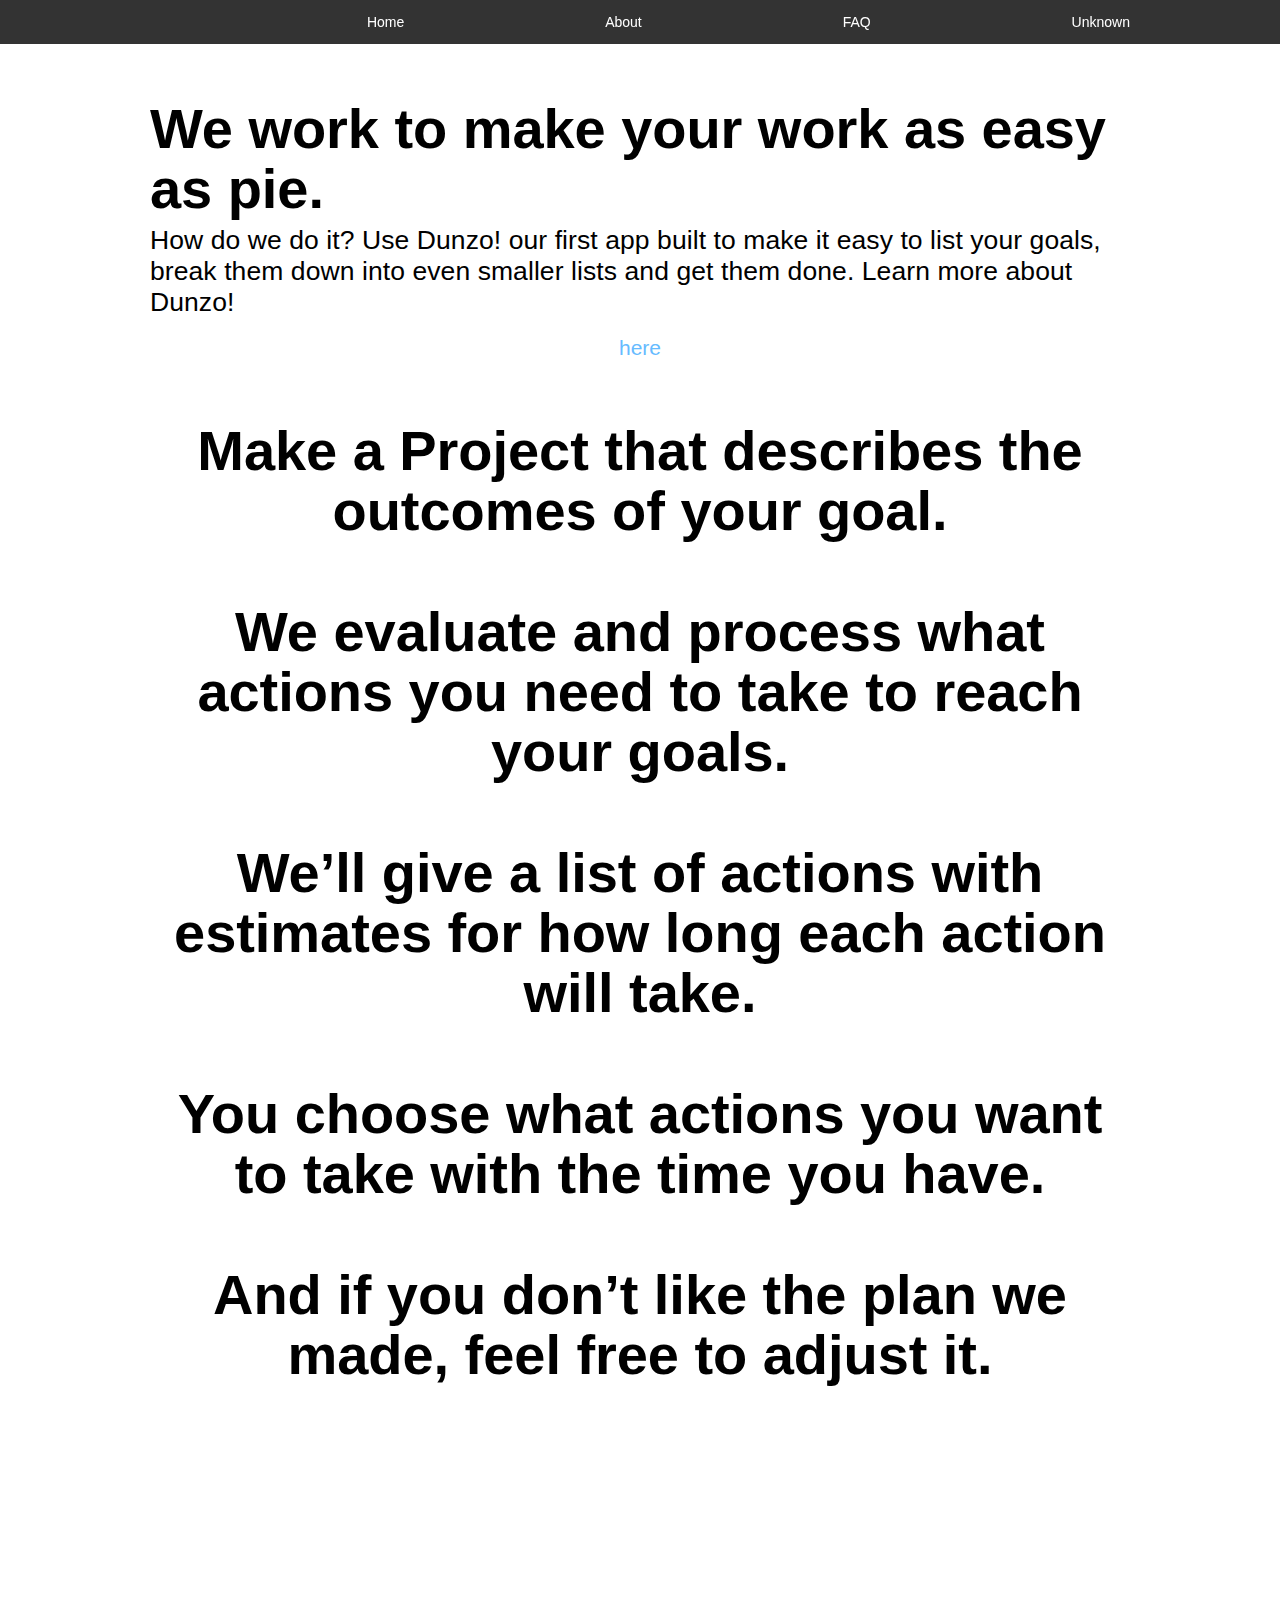
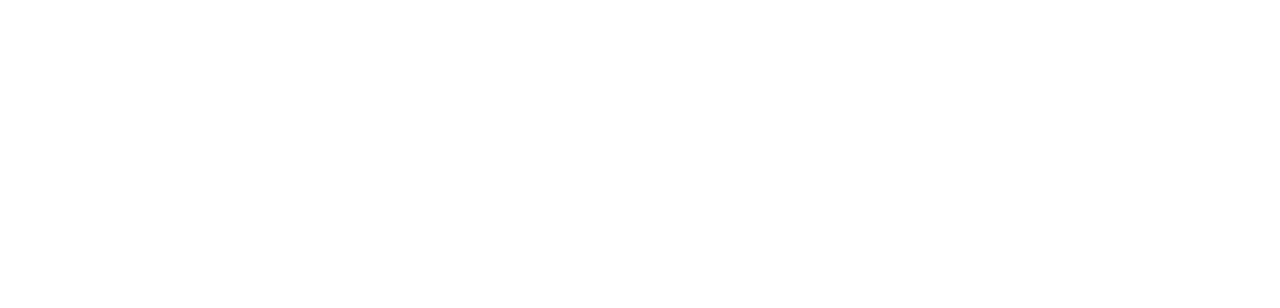
==== showmik/index.html @ 7b15b182 "update" ====
<!DOCTYPE html>
<html lang="en" dir="ltr">
  <head>
    <meta charset="UTF-8">
    <meta name="viewport" 
      content="width=device-width, user-scalable=no, initial-scale=1.0, maximum-scale=1.0, minimum-scale=1.0">
    <meta http-equiv="X-UA-Compatible" content ="ie=edge">
    <title>Dunzo!</title>
    <link rel="stylesheet" href="styles.css">
   </head>
<body>
  <header>
    <div class="container">
      <nav class ="nav">
        <ul class="nav-list nav-list larger">
          <li class="nav-item nav-item-hidden">
            <a href="index.html" class="nav-link nav-link-logo"></a>
          </li>
          <li class="nav-item">
            <a href="#" class="nav-link">Home</a>
          </li>
            <li class="nav-item">
            <a href="#" class="nav-link">About</a>
          </li>
            <li class="nav-item">
            <a href="#" class="nav-link">FAQ</a>
          </li>
            <li class="nav-item">
            <a href="#" class="nav-link">Unknown</a>
          </li>

      </nav>
    </div>
  </header>
  <section class="hero dunzo">
  <div class="container">
  <h1 class="title">
    <h2 class="title-heading">We work to make your work as easy as pie.</h2>
    <h3 class="title-sub-heading">How do we do it? Use Dunzo! our first app built to make it easy to list your goals, break them down into even smaller lists and get them done. Learn more about Dunzo! </h3>
      <div class="cta">
        <a href="#" class="cta-link">here</a>
      </div>

  <section class="hero project">
  <div class="container">
  <div class="title">
    <h2 class="title-heading">Make a Project that describes the outcomes of your goal.</h2>

  <section class="hero evaluate">
  <div class="container">
  <div class="title">
    <h2 class="title-heading">We evaluate and process what actions you need to take to reach your goals.</h2>
  <section class="hero actions">
  <div class="container">
  <div class="title">
    <h2 class="title-heading">We’ll give a list of actions with estimates for how long each action will take.</h2>

  <section class="hero time">
  <div class="container">
  <div class="title">
    <h2 class="title-heading">You choose what actions you want to take with the time you have.
    </h2>
  <section class="hero plan">
  <div class="container">
  <div class="title title-dark">
    <h2 class="title-heading">And if you don’t like the plan we made, feel free to adjust it. 
    </h2>

  <script src="main.js"></script>
</body>
</html>
---- showmik/styles.css ----
*,
*::before,
*::after{
  margin: 0;
  padding: 0;
}

html{
  font-size: 10px;
  font-family: 'SF Pro Display', sans-serif;
}

a{
  display: block;
  text-decoration: none;
}

.container{
  max-width: 98rem;
  margin: 0 auto;
  padding: 0 2.2 rem;
}

header{
  position: fixed;
  top: 0;
  z-index: 1400;
  width: 100%;
  height: 4.4rem;
  background-color: rgba(0, 0, 0, 0.8);
  backdrop-filter: blur(2rem);
}

.nav-list{
  list-style: none;
  display: flex;
  align-items: center;
  justify-content: space-between;
  margin: 0 -1rem;
}

.nav-link{
  font-size: 1.4rem;
  color: #fff;
  padding: 0 1rem;
  transition: opacity .5s;
}

.nav-link:hover{
  opacity: .7;
}

.nav-link-logo{
  width: 1.6rem;
  height: 4.4rem;
  background: url("images/logo.jpg") center no-repeat;
}

.dunzo{
  background: url("images/hero/dunzo/logo.png");
  margin-top: 4.4rem;
}

.title{
  color: black;
  text-align: center;
  padding-top: 5.5rem;
}

.title-heading{
  font-size: 5.6rem;
  line-height: 1.07143;
  letter-spacing: -.005rem;
}

.title-sub-heading{
  font-size: 2.65rem;
  margin-top: .6rem;
  letter-spacing: .008rem;
  font-weight: 400;
}

.cta{
  text-align: center;
  margin-top: 1.8rem;
}

.cta-link{
  color: #66bbff;
  font-size: 2.1rem;
  display: inline-block;

}

.project{
  background:  url("images/");
}
.hero {
  height: 69.2rem;
  background-size: auto 73.6rem;
  background-position: center;
  background-repeat: no-repeat;
  border-top: .6rem solid #fff;
  border-bottom: .6rem solid #fff;
}

.dunzo{
  border-top: none;
}
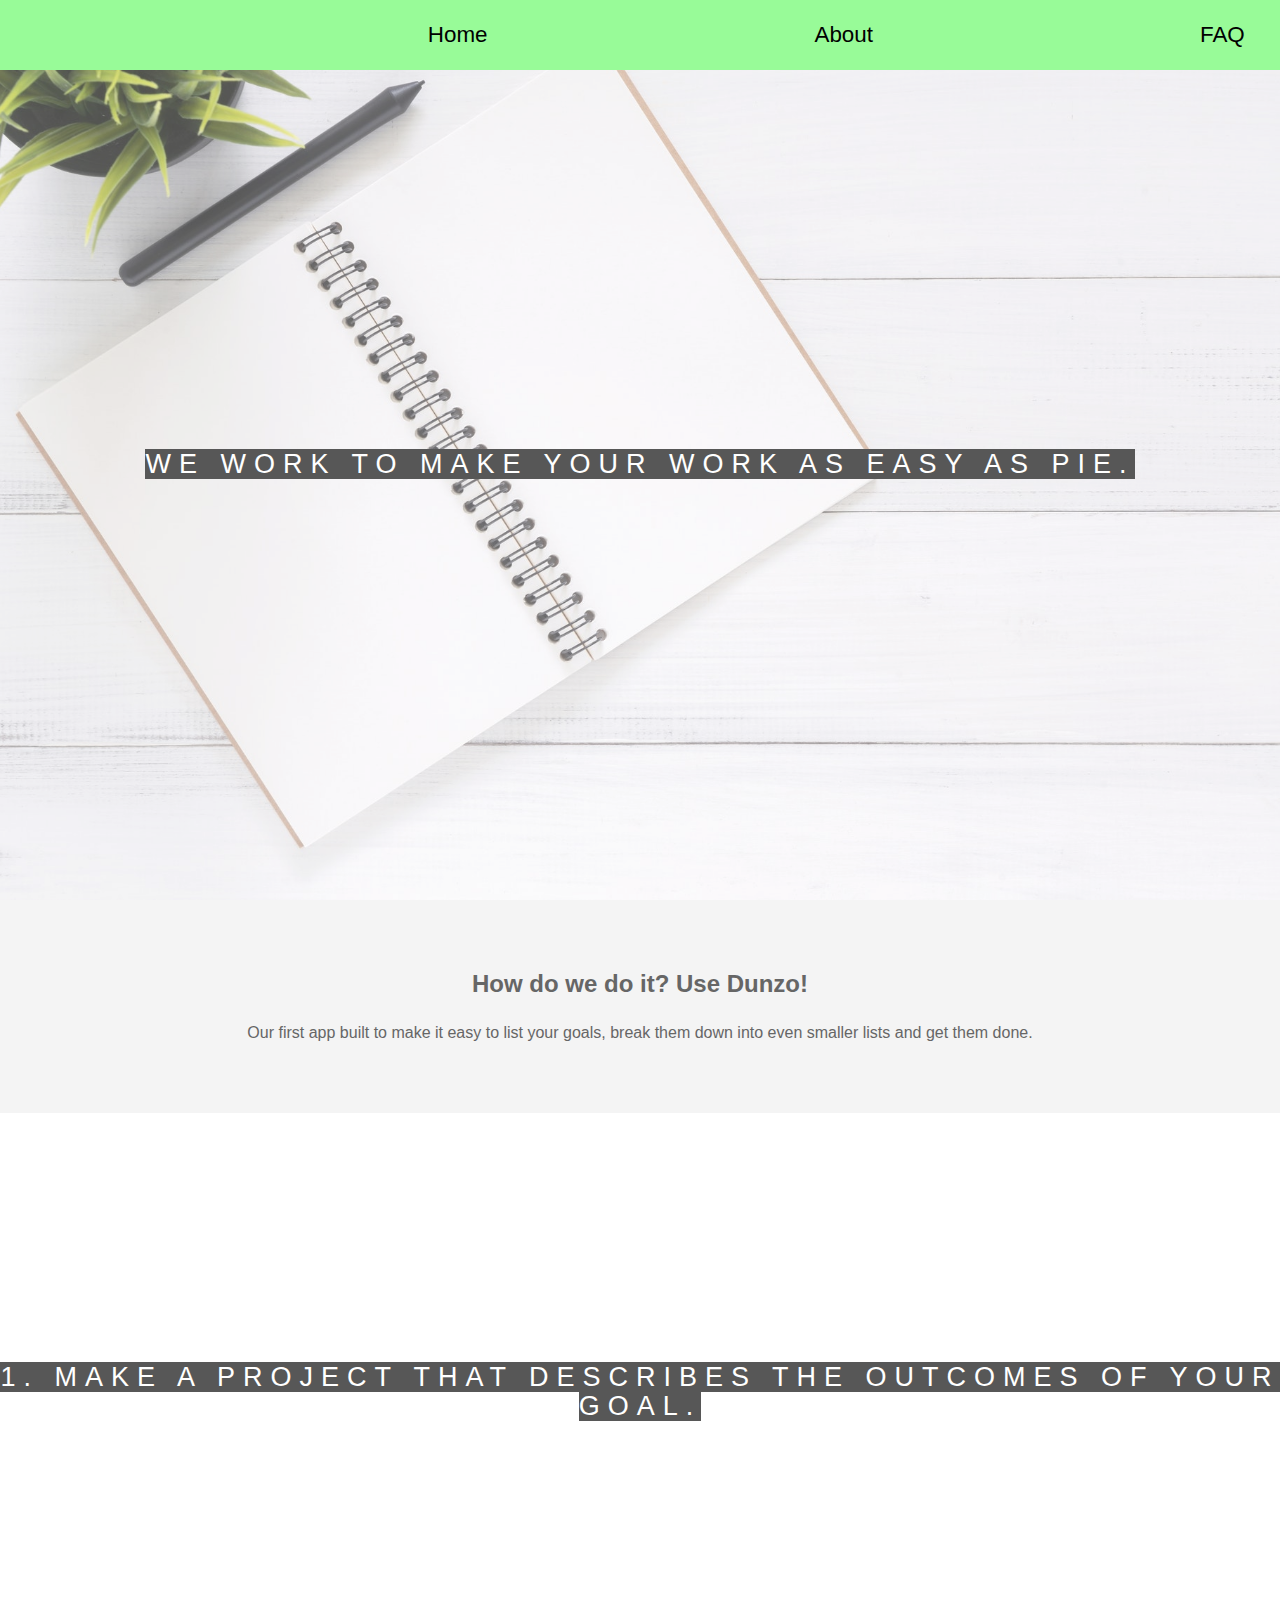
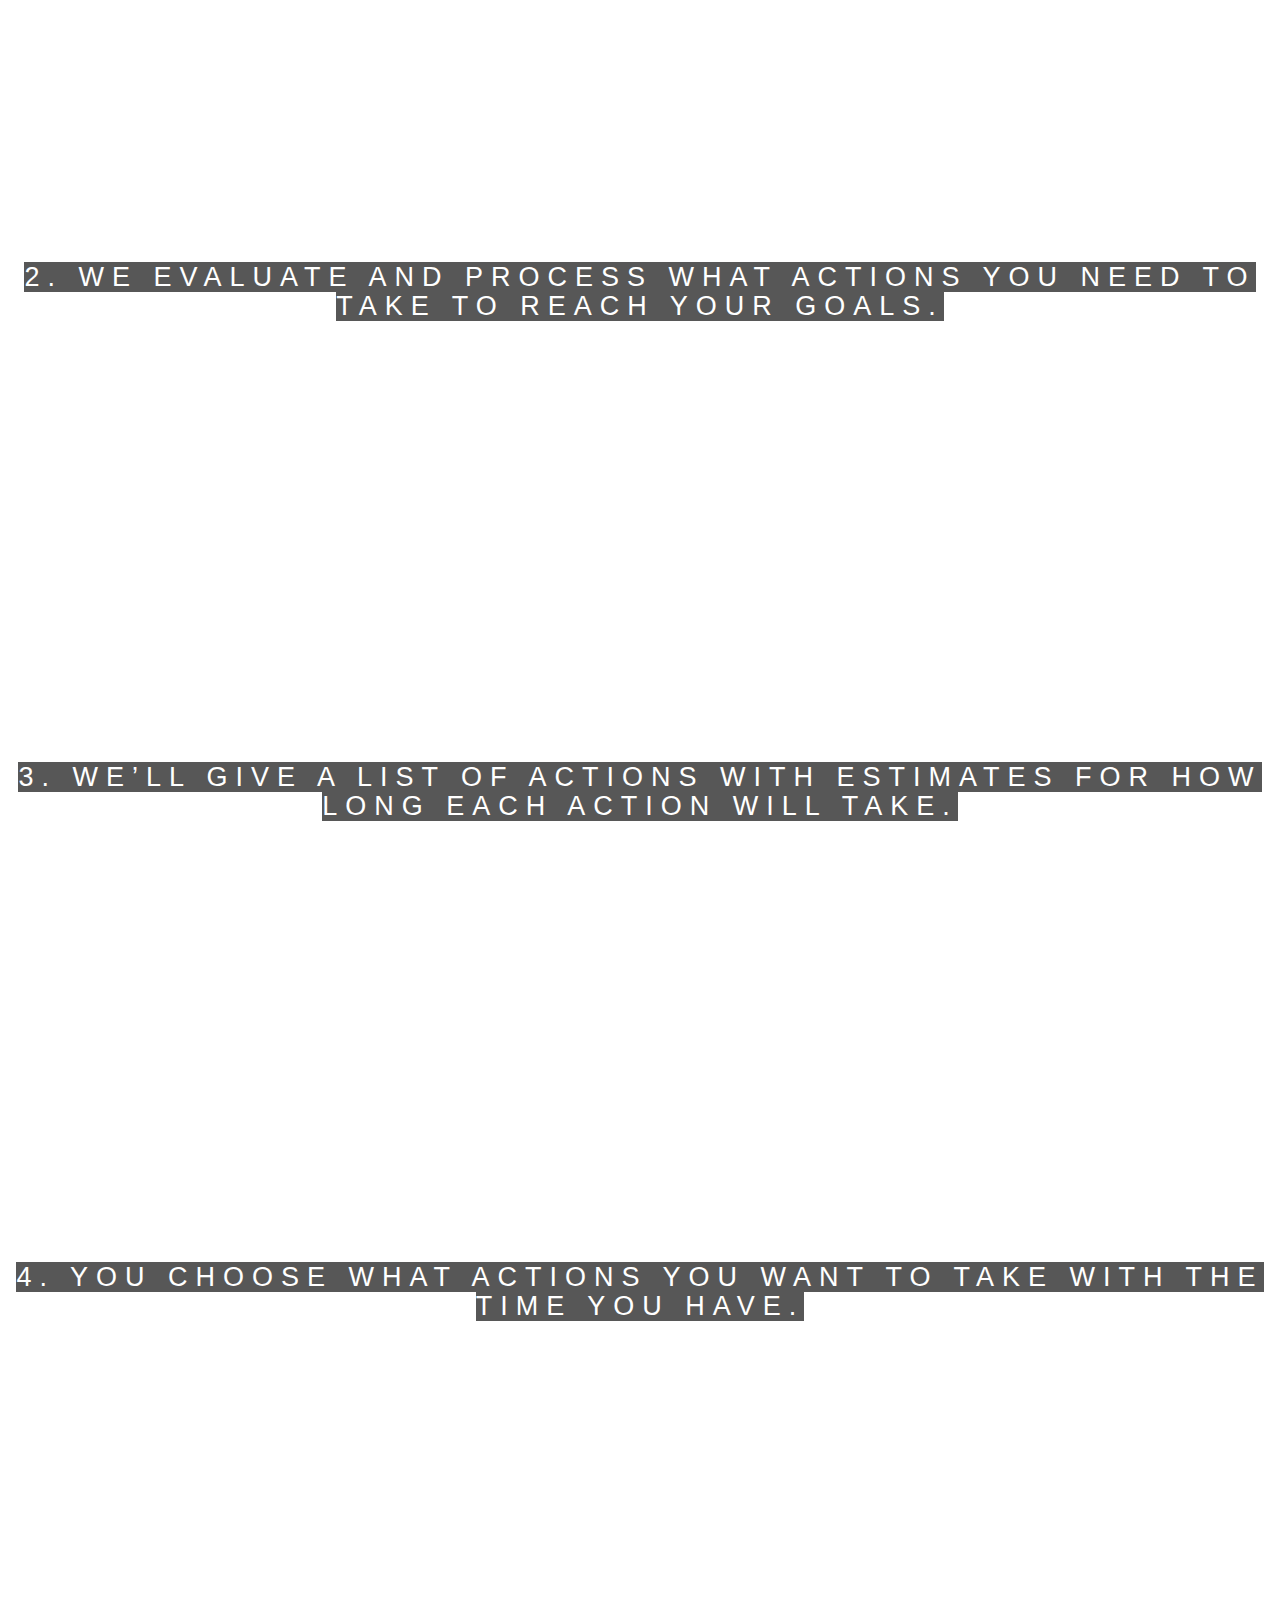
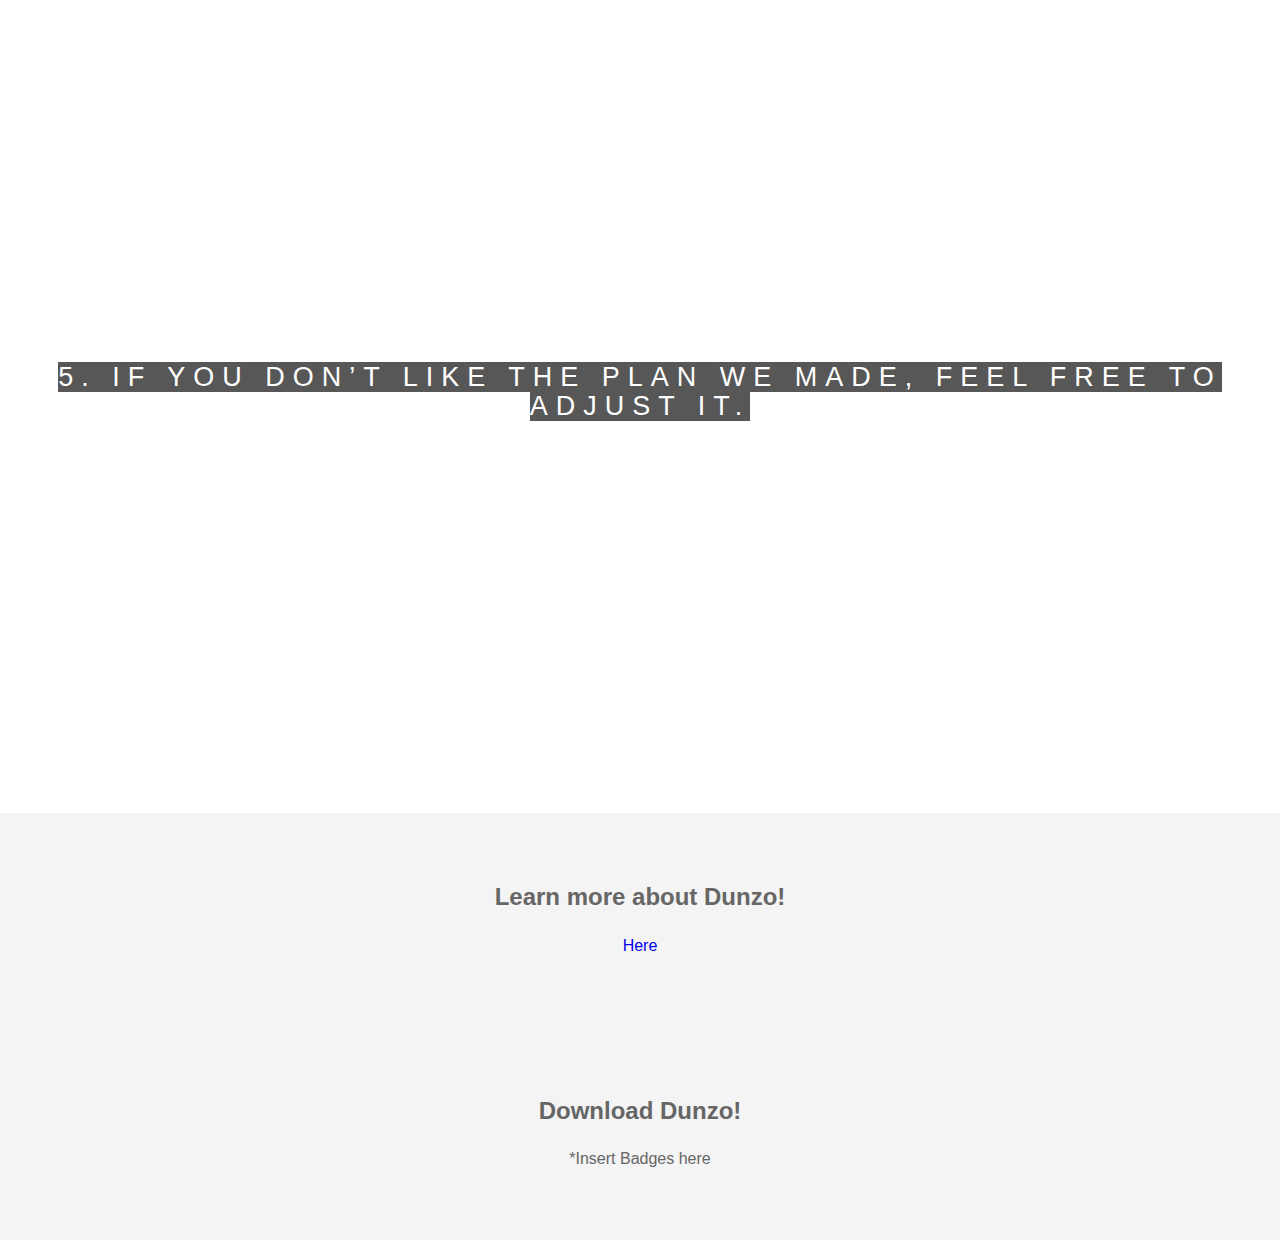
==== commit 54be0c57: "updates 6" ====
--- a/showmik/index.html
+++ b/showmik/index.html
@@ -3,69 +3,96 @@
   <head>
     <meta charset="UTF-8">
     <meta name="viewport" 
-      content="width=device-width, user-scalable=no, initial-scale=1.0, maximum-scale=1.0, minimum-scale=1.0">
-    <meta http-equiv="X-UA-Compatible" content ="ie=edge">
-    <title>Dunzo!</title>
+      content="width=device-width, initial-scale=1.0">
+      <meta http-equiv="X-UA-Compatible" content="ie=edge">
+      <title>Dunzo!</title>
     <link rel="stylesheet" href="styles.css">
    </head>
 <body>
   <header>
     <div class="container">
-      <nav class ="nav">
-        <ul class="nav-list nav-list larger">
-          <li class="nav-item nav-item-hidden">
-            <a href="index.html" class="nav-link nav-link-logo"></a>
-          </li>
-          <li class="nav-item">
-            <a href="#" class="nav-link">Home</a>
-          </li>
-            <li class="nav-item">
-            <a href="#" class="nav-link">About</a>
-          </li>
-            <li class="nav-item">
-            <a href="#" class="nav-link">FAQ</a>
-          </li>
-            <li class="nav-item">
-            <a href="#" class="nav-link">Unknown</a>
-          </li>
+      <nav class="nav">
+        <ul class="nav-list">
+        <li class="nav-item">
+          <a href="index.html" class="nav-link nav-link-logo"></a>
+        </li>
+        <li class="nav-item">
+          <a href="#" class="nav-link">Home</a>
+        </li>
+        <li class="nav-item">
+          <a href="#" class="nav-link">About</a>
+        </li>
+        <li class="nav-item">
+          <a href="#" class="nav-link">FAQ</a>
+        </li>
+      </ul>
+    </nav>
+  </div>
+  </header>
 
-      </nav>
+  <div class="pimg1">
+    <div class="ptext">
+      <span class="border">
+        We work to make your work as easy as pie.
+      </span>
     </div>
-  </header>
-  <section class="hero dunzo">
-  <div class="container">
-  <h1 class="title">
-    <h2 class="title-heading">We work to make your work as easy as pie.</h2>
-    <h3 class="title-sub-heading">How do we do it? Use Dunzo! our first app built to make it easy to list your goals, break them down into even smaller lists and get them done. Learn more about Dunzo! </h3>
-      <div class="cta">
-        <a href="#" class="cta-link">here</a>
-      </div>
+  </div>
 
-  <section class="hero project">
-  <div class="container">
-  <div class="title">
-    <h2 class="title-heading">Make a Project that describes the outcomes of your goal.</h2>
+  <section class = "section section-light">
+    <h2>How do we do it? Use Dunzo!</h2> 
+    <p>Our first app built to make it easy to list your goals, break them down into even smaller lists and get them done.
+    </p>
+  </section>
 
-  <section class="hero evaluate">
-  <div class="container">
-  <div class="title">
-    <h2 class="title-heading">We evaluate and process what actions you need to take to reach your goals.</h2>
-  <section class="hero actions">
-  <div class="container">
-  <div class="title">
-    <h2 class="title-heading">We’ll give a list of actions with estimates for how long each action will take.</h2>
+    <div class="pimg2">
+    <div class="ptext">
+      <span class="border">
+        1. Make a Project that describes the outcomes of your goal.     
+    </span>
+    </div>
+  </div>
 
-  <section class="hero time">
-  <div class="container">
-  <div class="title">
-    <h2 class="title-heading">You choose what actions you want to take with the time you have.
-    </h2>
-  <section class="hero plan">
-  <div class="container">
-  <div class="title title-dark">
-    <h2 class="title-heading">And if you don’t like the plan we made, feel free to adjust it. 
-    </h2>
+   <div class="pimg3">
+    <div class="ptext">
+      <span class="border">
+        2. We evaluate and process what actions you need to take to reach your goals.    
+    </span>
+    </div>
+  </div>
 
-  <script src="main.js"></script>
+  <div class="pimg4">
+    <div class="ptext">
+      <span class="border">
+           3. We’ll give a list of actions with estimates for how long each action will take.
+    </span>
+    </div>
+  </div>
+
+  <div class="pimg5">
+    <div class="ptext">
+      <span class="border">
+          4. You choose what actions you want to take with the time you have. 
+    </span>
+    </div>
+  </div>
+
+  <div class="pimg6">
+    <div class="ptext">
+      <span class="border">
+          5. If you don’t like the plan we made, feel free to adjust it.
+    </span>
+    </div>
+  </div>
+
+<section class="section section-light">
+  <h2>Learn more about Dunzo!</h2>
+  <p><a href="#">Here</a></p>
+</section>
+
+<section class="section section-light">
+  <h2>Download Dunzo!</h2>
+  <p>*Insert Badges here</p>
+</secion>
+</section>
 </body>
-</html>+</html>
--- a/showmik/styles.css
+++ b/showmik/styles.css
@@ -1,33 +1,97 @@
-*,
-*::before,
-*::after{
+body, html {
+  height: 100%;
   margin: 0;
-  padding: 0;
+  font-size: 16px;
+  font-family: "Lato", sans-serif;
+  font-weight: 400;
+  line-height: 1.8em;
+  color: #666;
 }
 
-html{
-  font-size: 10px;
-  font-family: 'SF Pro Display', sans-serif;
+.pimg1, .pimg2, .pimg3, .pimg4, .pimg5, .pimg6{
+  position:  relative;
+  opacity: 0.7;
+  background-position: center;
+  background-size: cover;
+  background-repeat: no-repeat;
+/*
+fixed = parallax
+scroll =. normal
+*/
+
+  background-attachment: fixed;
 }
 
-a{
+.pimg1{
+  background-image: url("images/notepad.jpg");
+  min-height: 100%;
+}
+.pimg2{
+  background-image: url("images/plants-2.jpg");
+  min-height: 500px;
+}
+.pimg3{
+  background-image: url("images/notepad-3.jpg");
+  min-height: 500px;
+}
+.pimg4{
+  background-image: url("images/branch.jpg");
+  min-height: 500px;
+}
+.pimg5{
+  background-image: url("images/laptop.jpg");
+  min-height: 500px;
+}
+.pimg6{
+  background-image: url("images/fern.jpg");
+  min-height: 100%;
+}
+
+.section{
+  text-align: center;
+  padding: 50px 80px;
+}
+
+.section-light{
+  background-color: #f4f4f4;
+  color: #666;
+}
+
+.ptext{
+  position: absolute;
+  top: 50%;
+  width: 100%;
+  text-align: center;
+  color: #000;
+  font-size: 27px;
+  letter-spacing: 8px;
+  text-transform: uppercase;
+}
+
+.ptext .border{
+  background-color: #111;
+  color: #fff;
+  padding: none;
+}
+
+a {
   display: block;
   text-decoration: none;
 }
 
-.container{
+.container {
   max-width: 98rem;
   margin: 0 auto;
-  padding: 0 2.2 rem;
+  padding:  0 2.2rem;
 }
 
-header{
+header {
   position: fixed;
   top: 0;
   z-index: 1400;
   width: 100%;
   height: 4.4rem;
-  background-color: rgba(0, 0, 0, 0.8);
+  background-color: #98FB98;
   backdrop-filter: blur(2rem);
 }
 
@@ -37,78 +101,32 @@
   align-items: center;
   justify-content: space-between;
   margin: 0 -1rem;
+  font-family: "Lato", sans-serif;
+
+}
+.nav-link {
+  font-size: 1.4rem;
+  color: black;
+  padding: 0 1rem;
+  transition: opacity .5s;
+  font-family: "Lato", sans-serif;
+
 }
 
-.nav-link{
-  font-size: 1.4rem;
-  color: #fff;
-  padding: 0 1rem;
-  transition: opacity .5s;
-}
-
-.nav-link:hover{
-  opacity: .7;
+.nav-link:hover {
+  opacity: 0.7;
 }
 
 .nav-link-logo{
   width: 1.6rem;
   height: 4.4rem;
-  background: url("images/logo.jpg") center no-repeat;
-}
-
-.dunzo{
-  background: url("images/hero/dunzo/logo.png");
-  margin-top: 4.4rem;
-}
-
-.title{
-  color: black;
-  text-align: center;
-  padding-top: 5.5rem;
-}
-
-.title-heading{
-  font-size: 5.6rem;
-  line-height: 1.07143;
-  letter-spacing: -.005rem;
-}
-
-.title-sub-heading{
-  font-size: 2.65rem;
-  margin-top: .6rem;
-  letter-spacing: .008rem;
-  font-weight: 400;
-}
-
-.cta{
-  text-align: center;
-  margin-top: 1.8rem;
-}
-
-.cta-link{
-  color: #66bbff;
-  font-size: 2.1rem;
-  display: inline-block;
-
-}
-
-.project{
-  background:  url("images/");
-}
-.hero {
-  height: 69.2rem;
-  background-size: auto 73.6rem;
-  background-position: center;
-  background-repeat: no-repeat;
-  border-top: .6rem solid #fff;
-  border-bottom: .6rem solid #fff;
-}
-
-.dunzo{
-  border-top: none;
+  background: url("images/application-logo.png") center no-repeat;
 }
 
 
 
 
 
+
+
+
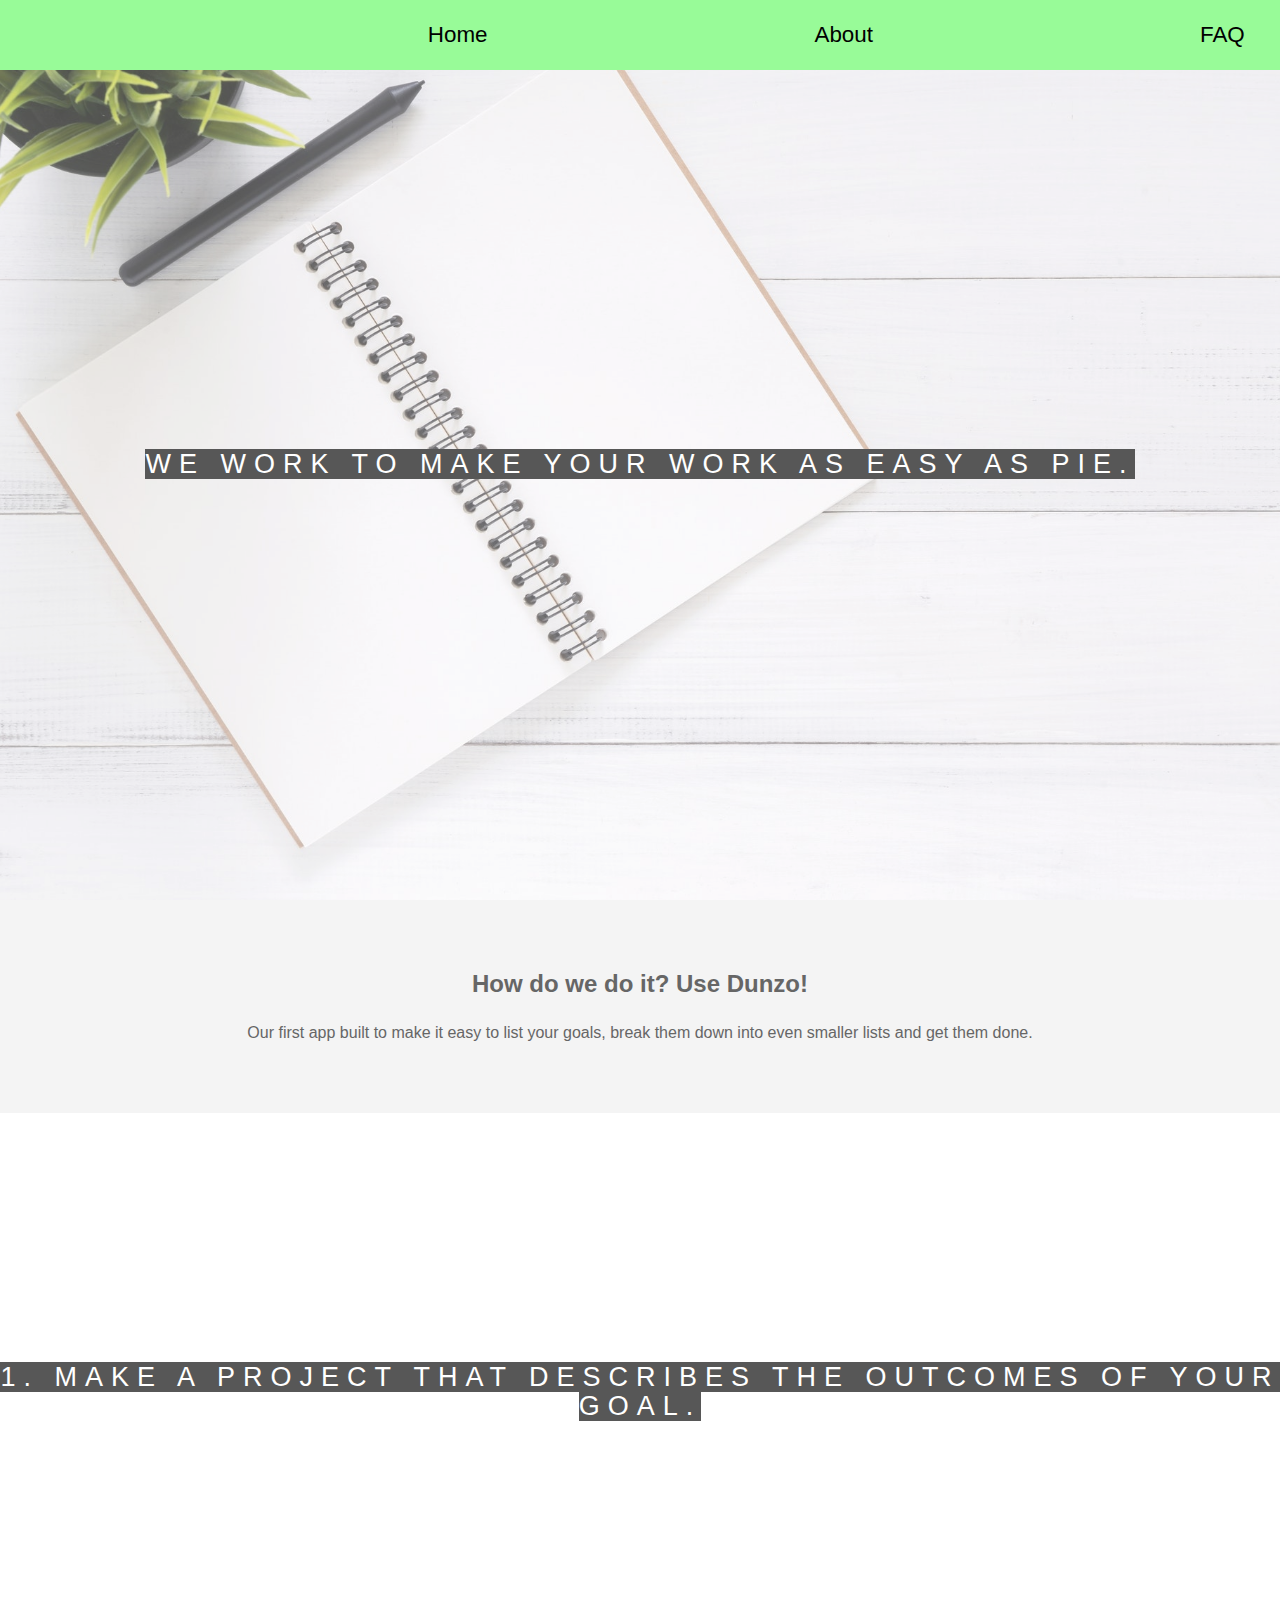
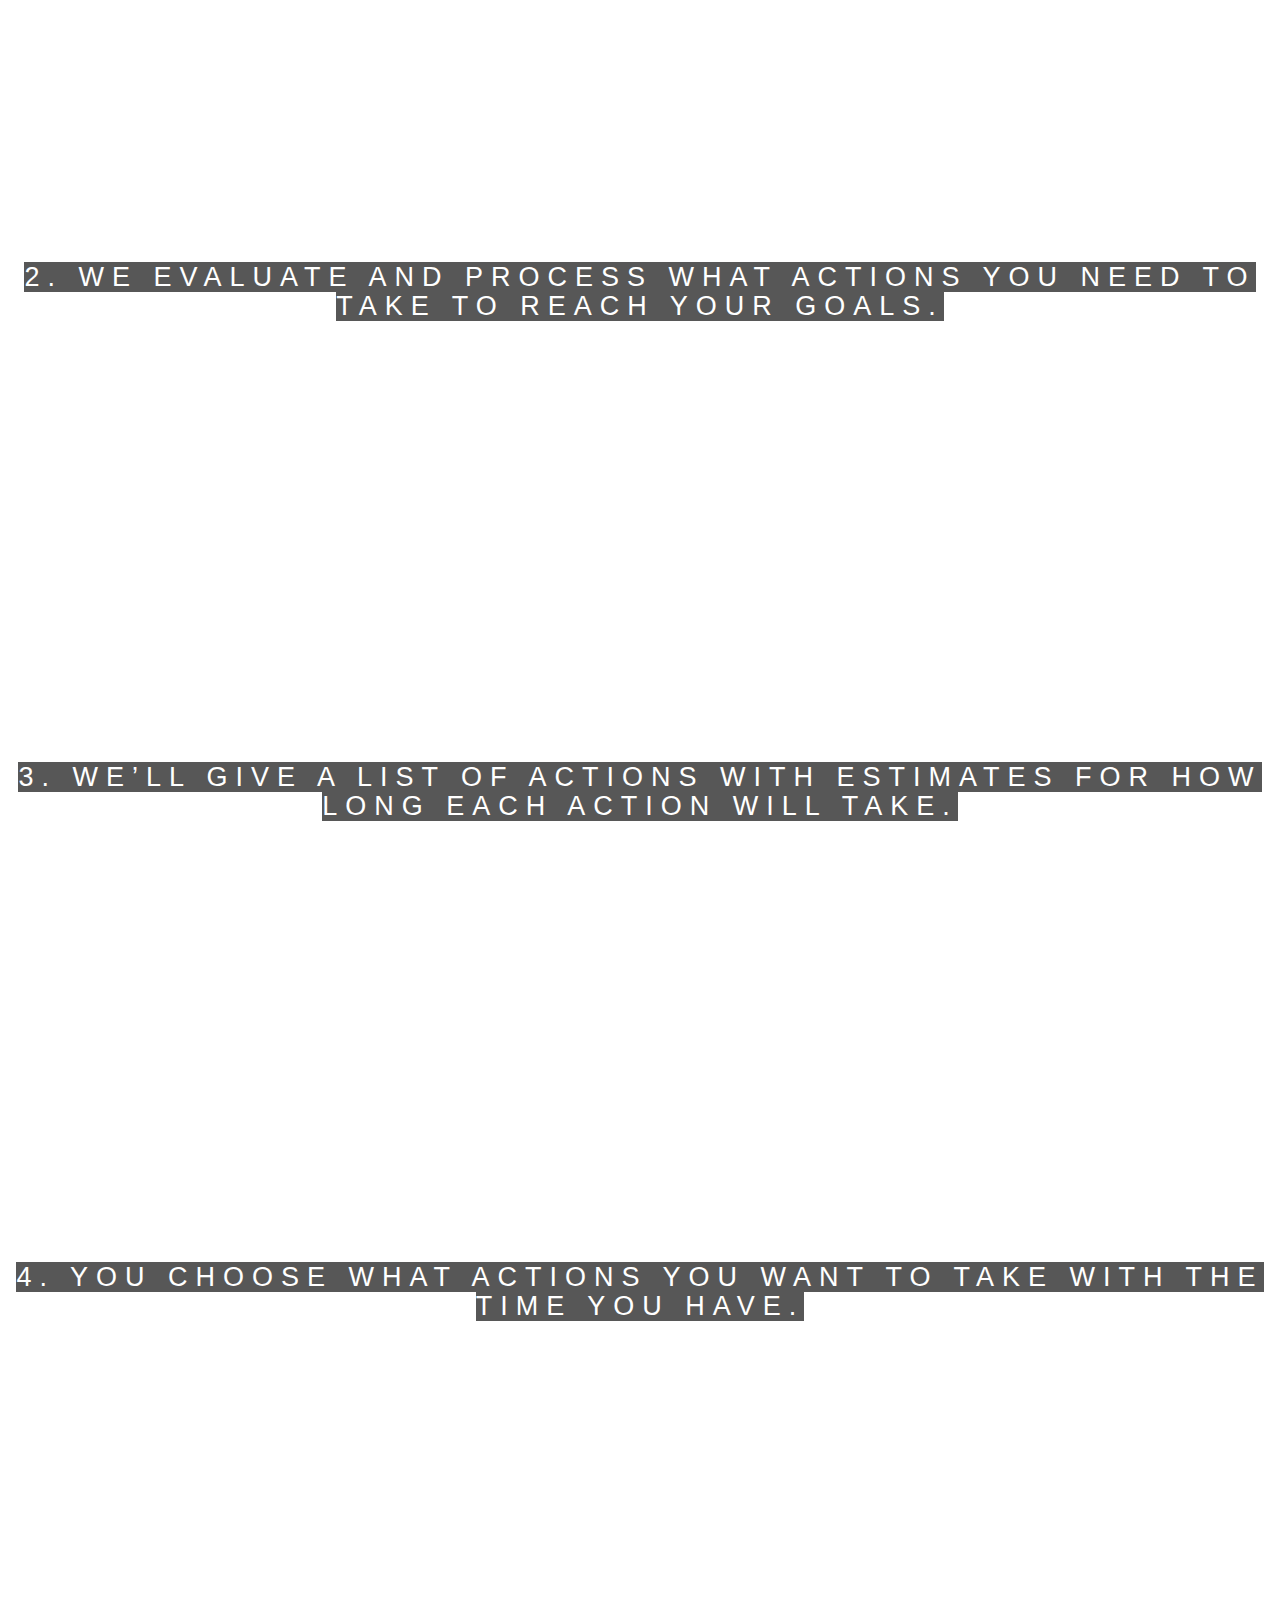
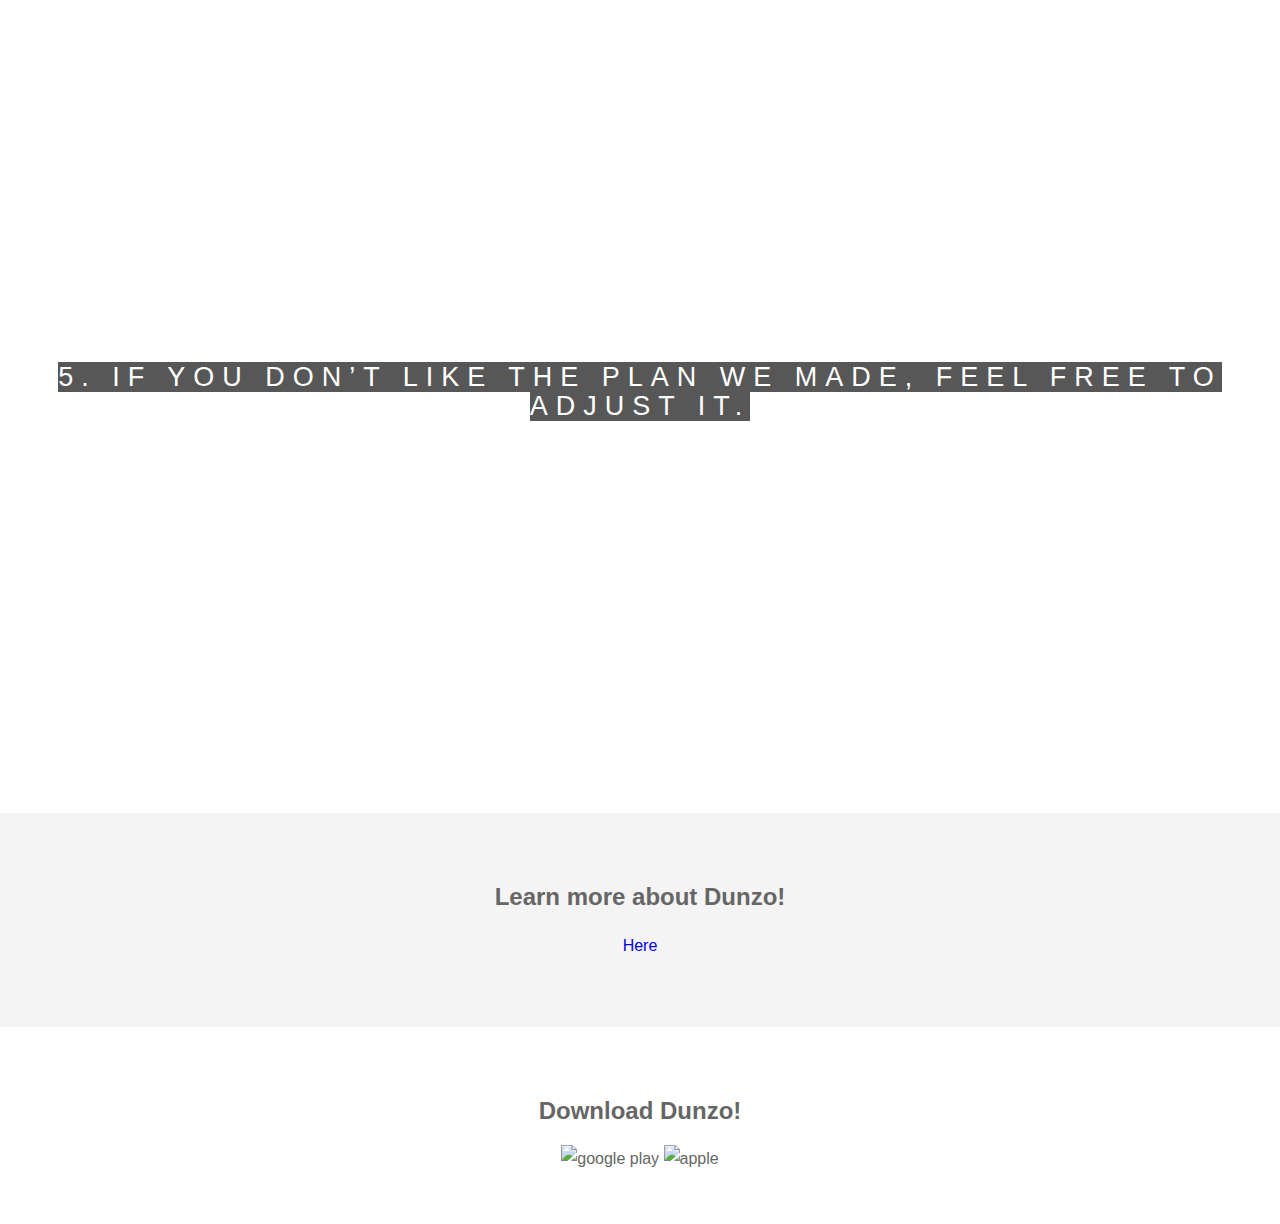
==== commit 4cc15470: "update newest" ====
--- a/showmik/index.html
+++ b/showmik/index.html
@@ -17,13 +17,13 @@
           <a href="index.html" class="nav-link nav-link-logo"></a>
         </li>
         <li class="nav-item">
-          <a href="#" class="nav-link">Home</a>
+          <a href="C:/Users/gotJe/OneDrive/Documents/DUNZO!/showmik/index.html" class="nav-link">Home</a>
         </li>
         <li class="nav-item">
-          <a href="#" class="nav-link">About</a>
+          <a href="C:/Users/gotJe/OneDrive/Documents/DUNZO!/project-app/About-showmik.html" class="nav-link">About</a>
         </li>
         <li class="nav-item">
-          <a href="#" class="nav-link">FAQ</a>
+          <a href="C:/Users/gotJe/OneDrive/Documents/DUNZO!/Michaels%20portion/DONZO!%20FAQ.HTML" class="nav-link">FAQ</a>
         </li>
       </ul>
     </nav>
@@ -31,6 +31,7 @@
   </header>
 
   <div class="pimg1">
+    <img src="images/company-logo.png" alt="company" class="center">
     <div class="ptext">
       <span class="border">
         We work to make your work as easy as pie.
@@ -89,9 +90,12 @@
   <p><a href="#">Here</a></p>
 </section>
 
-<section class="section section-light">
+<section class="section section-dark">
   <h2>Download Dunzo!</h2>
-  <p>*Insert Badges here</p>
+  <img src="images/google-play-badge.png" alt="google play">
+  <script type="module" src="https://getbadgecdn.azureedge.net/ms-store-badge.bundled.js"></script>
+<ms-store-badge productid="" size="large"></ms-store-badge>
+<img src="images/apple.svg" alt ="apple">
 </secion>
 </section>
 </body>
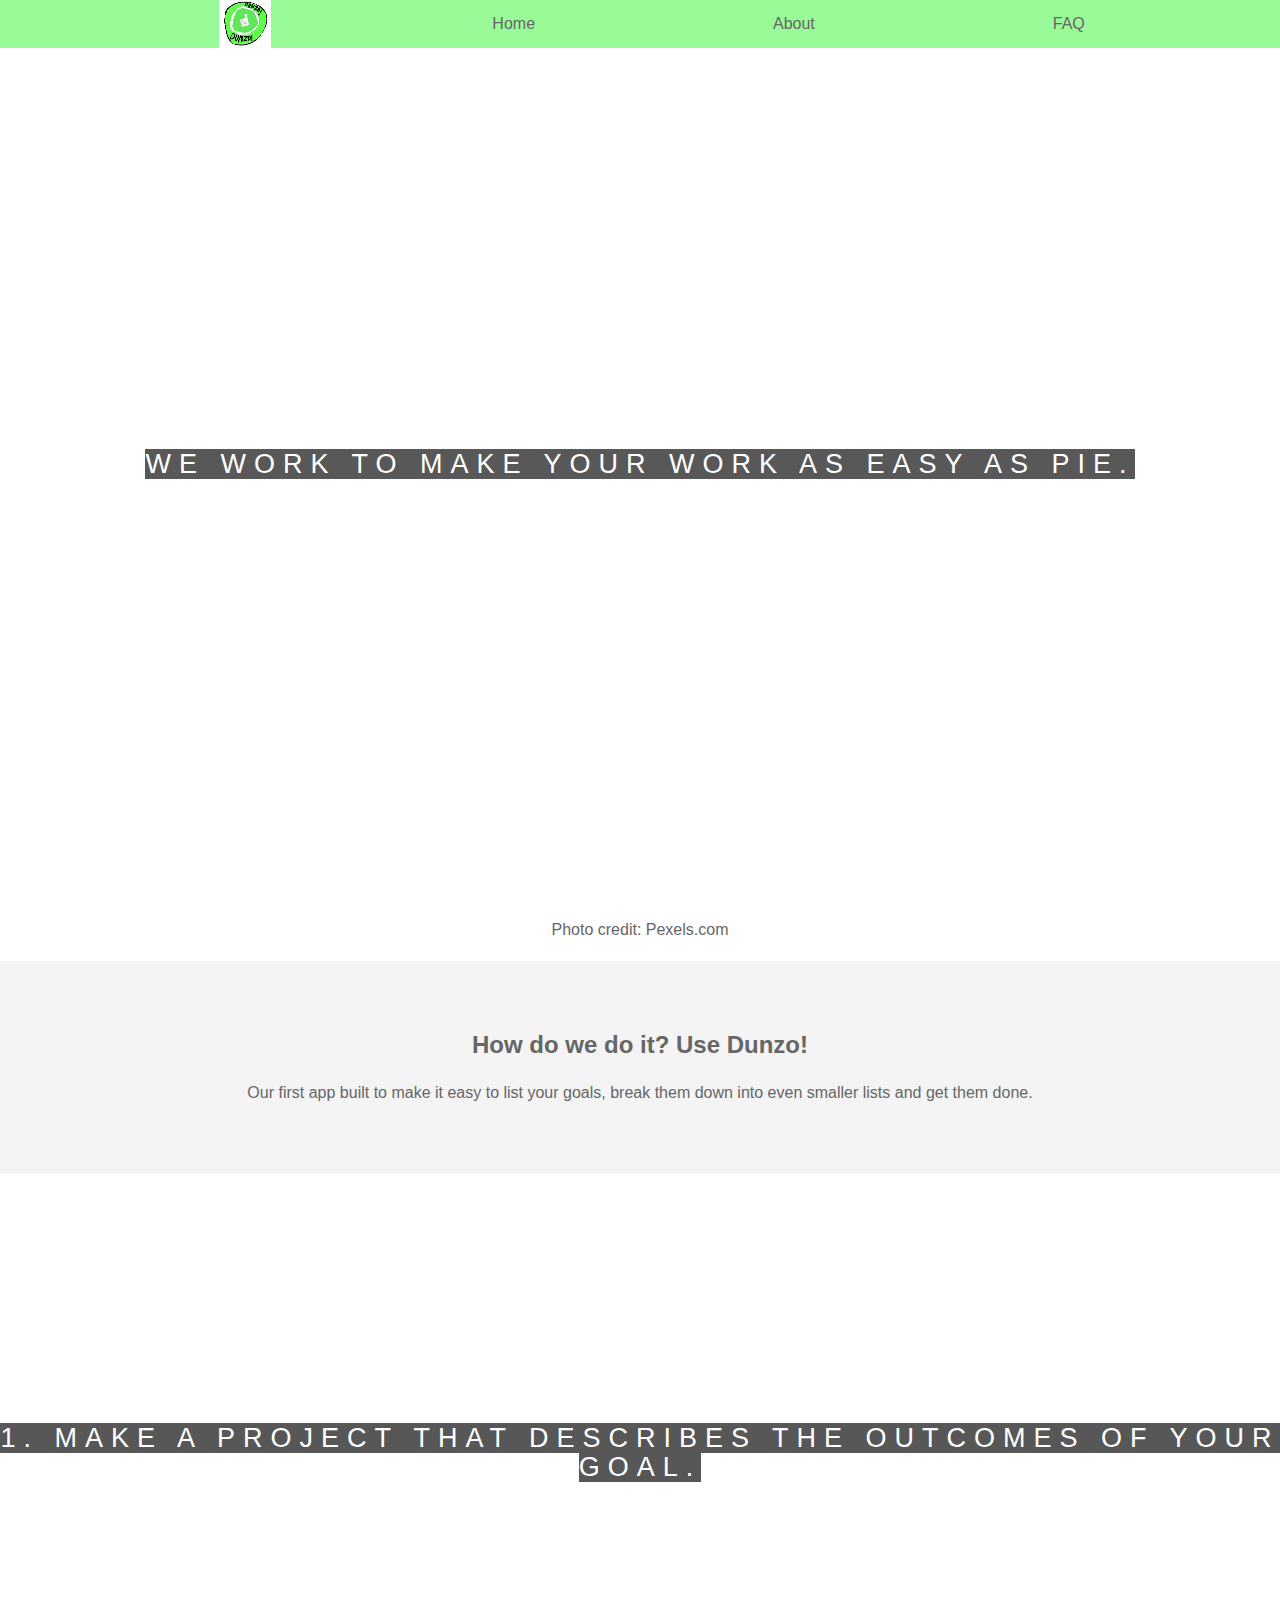
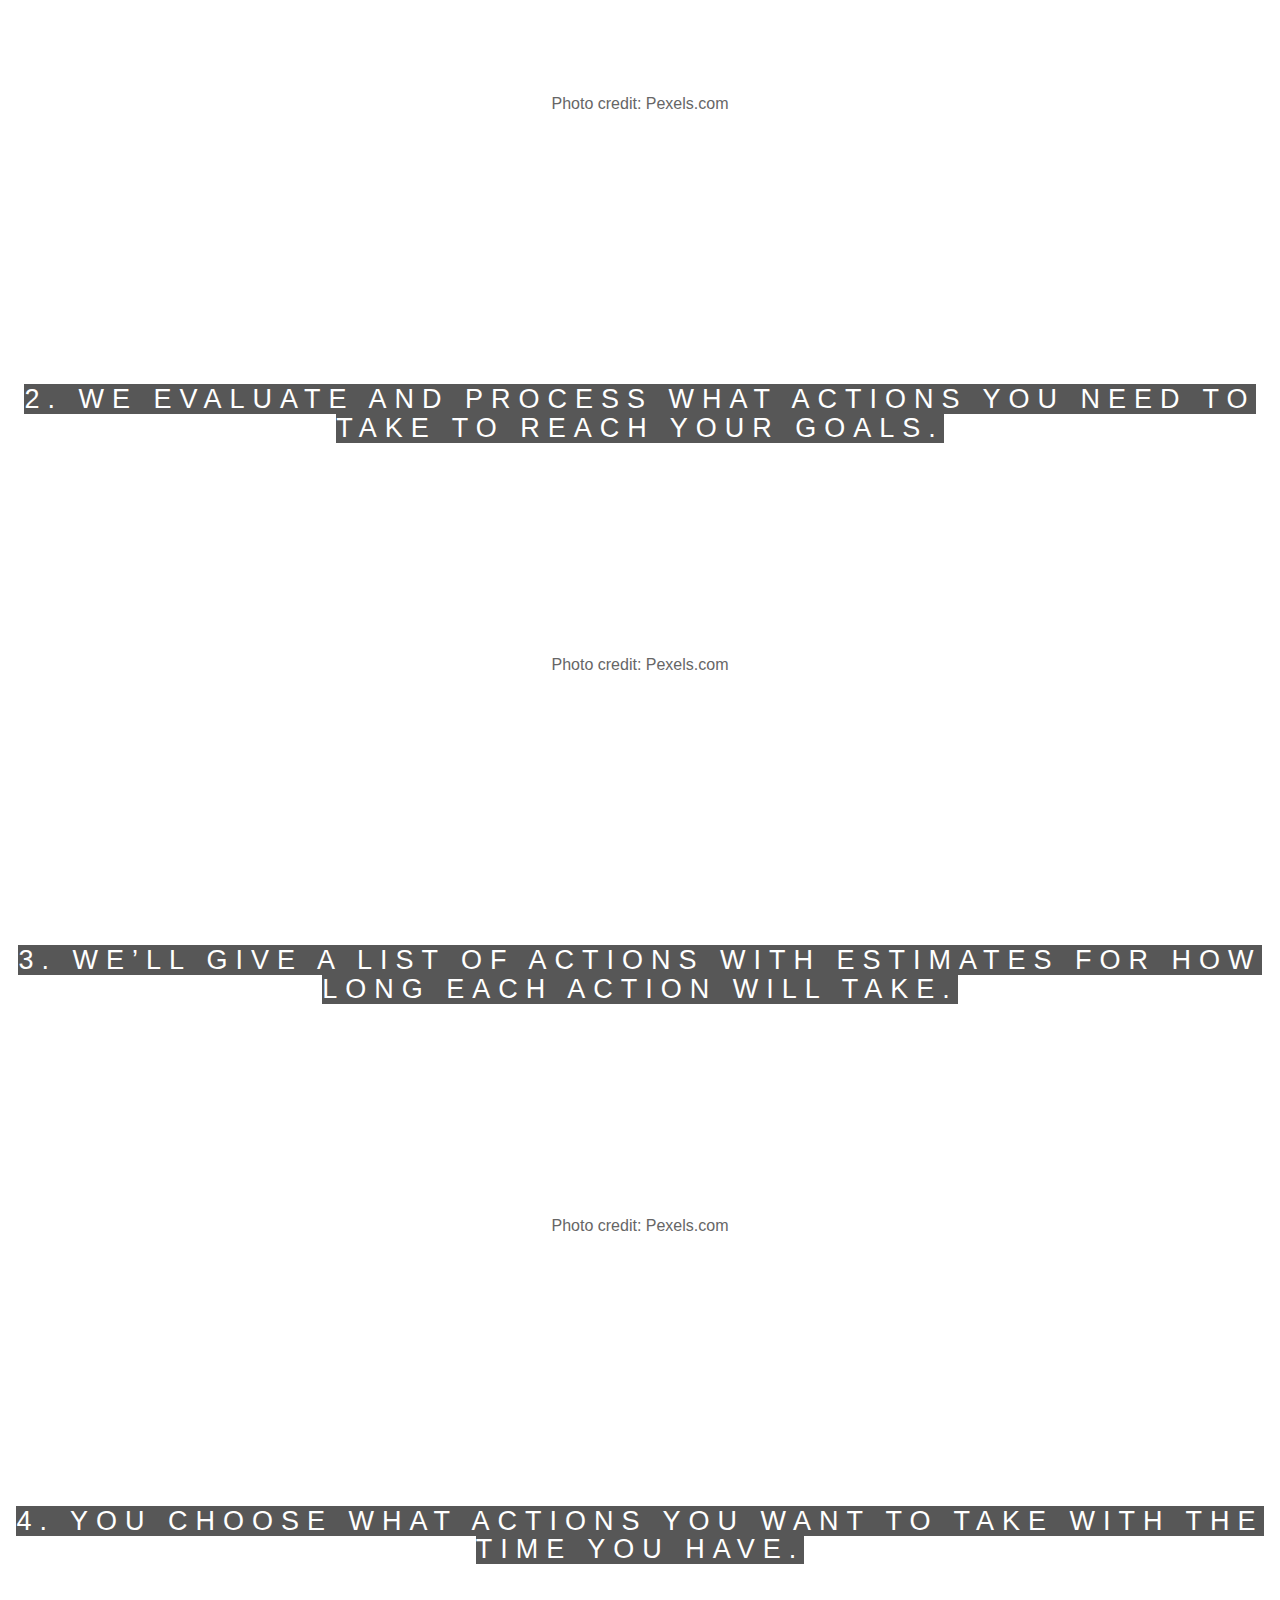
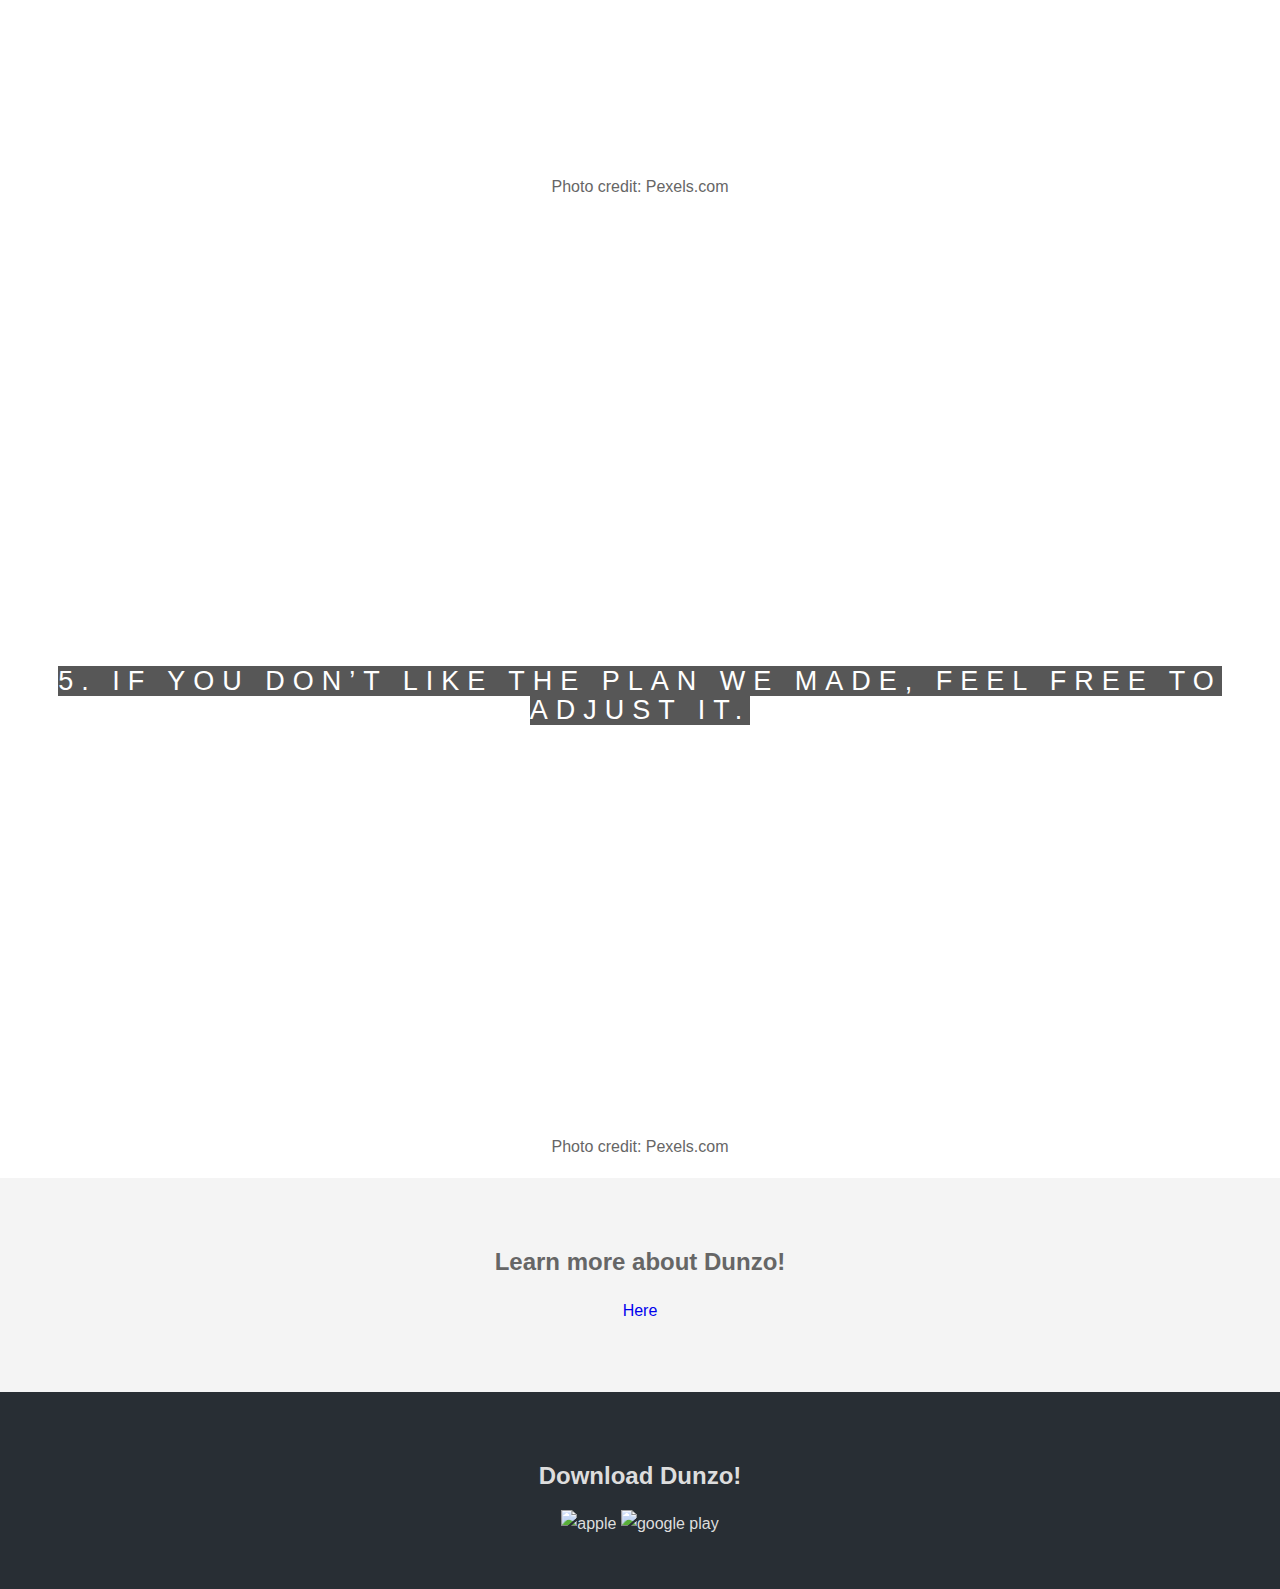
==== commit c4d30434: "update" ====
--- a/showmik/index.html
+++ b/showmik/index.html
@@ -17,13 +17,13 @@
           <a href="index.html" class="nav-link nav-link-logo"></a>
         </li>
         <li class="nav-item">
-          <a href="C:/Users/gotJe/OneDrive/Documents/DUNZO!/showmik/index.html" class="nav-link">Home</a>
+          <a href="#" class="nav-link">Home</a>
         </li>
         <li class="nav-item">
-          <a href="C:/Users/gotJe/OneDrive/Documents/DUNZO!/project-app/About-showmik.html" class="nav-link">About</a>
+          <a href="#" class="nav-link">About</a>
         </li>
         <li class="nav-item">
-          <a href="C:/Users/gotJe/OneDrive/Documents/DUNZO!/Michaels%20portion/DONZO!%20FAQ.HTML" class="nav-link">FAQ</a>
+          <a href="#" class="nav-link">FAQ</a>
         </li>
       </ul>
     </nav>
@@ -38,6 +38,9 @@
       </span>
     </div>
   </div>
+      <figure>
+      <figcaption>Photo credit: Pexels.com</figcaption>
+    </figure>
 
   <section class = "section section-light">
     <h2>How do we do it? Use Dunzo!</h2> 
@@ -52,6 +55,9 @@
     </span>
     </div>
   </div>
+      <figure>
+      <figcaption>Photo credit: Pexels.com</figcaption>
+    </figure>
 
    <div class="pimg3">
     <div class="ptext">
@@ -60,6 +66,9 @@
     </span>
     </div>
   </div>
+    <figure>
+      <figcaption>Photo credit: Pexels.com</figcaption>
+    </figure>
 
   <div class="pimg4">
     <div class="ptext">
@@ -68,6 +77,9 @@
     </span>
     </div>
   </div>
+    <figure>
+      <figcaption>Photo credit: Pexels.com</figcaption>
+    </figure>
 
   <div class="pimg5">
     <div class="ptext">
@@ -76,6 +88,9 @@
     </span>
     </div>
   </div>
+      <figure>
+      <figcaption>Photo credit: Pexels.com</figcaption>
+    </figure>
 
   <div class="pimg6">
     <div class="ptext">
@@ -84,6 +99,9 @@
     </span>
     </div>
   </div>
+      <figure>
+      <figcaption>Photo credit: Pexels.com</figcaption>
+    </figure>
 
 <section class="section section-light">
   <h2>Learn more about Dunzo!</h2>
@@ -92,10 +110,10 @@
 
 <section class="section section-dark">
   <h2>Download Dunzo!</h2>
-  <img src="images/google-play-badge.png" alt="google play">
+  <img src="images/apple.svg" alt ="apple">
   <script type="module" src="https://getbadgecdn.azureedge.net/ms-store-badge.bundled.js"></script>
 <ms-store-badge productid="" size="large"></ms-store-badge>
-<img src="images/apple.svg" alt ="apple">
+<img src="images/google-play-badge.png" alt="google play">
 </secion>
 </section>
 </body>
--- a/showmik/styles.css
+++ b/showmik/styles.css
@@ -14,6 +14,7 @@
   background-position: center;
   background-size: cover;
   background-repeat: no-repeat;
+
 /*
 fixed = parallax
 scroll =. normal
@@ -22,10 +23,19 @@
   background-attachment: fixed;
 }
 
+.center {
+  display: block;
+  margin-left: auto;
+  margin-right: auto;
+  width: 35%;
+  padding-top: 10px;
+}
+
 .pimg1{
-  background-image: url("images/notepad.jpg");
+  background-image: url("images/writing.jpg");
   min-height: 100%;
 }
+
 .pimg2{
   background-image: url("images/plants-2.jpg");
   min-height: 500px;
@@ -57,6 +67,11 @@
   color: #666;
 }
 
+.section-dark {
+  background-color: #282e34;
+  color: #ddd;
+}
+
 .ptext{
   position: absolute;
   top: 50%;
@@ -68,11 +83,28 @@
   text-transform: uppercase;
 }
 
-.ptext .border{
+figcaption {
+  display: block;
+  text-align: center;
+}
+
+.p {
+  font-size: 8px;
+  position: absolute;
+  top: 70%;
+  width: 100%;
+  text-align: center;
+  color: #000;
+  letter-spacing: 8px;
+  text-transform: uppercase;
+}
+.ptext .border {
   background-color: #111;
   color: #fff;
   padding: none;
 }
+
+/*NAV BAR*/
 
 a {
   display: block;
@@ -90,7 +122,7 @@
   top: 0;
   z-index: 1400;
   width: 100%;
-  height: 4.4rem;
+  height: 3.0rem;
   background-color: #98FB98;
   backdrop-filter: blur(2rem);
 }
@@ -100,14 +132,12 @@
   display: flex;
   align-items: center;
   justify-content: space-between;
-  margin: 0 -1rem;
-  font-family: "Lato", sans-serif;
-
+  margin: 0 5rem;
 }
 .nav-link {
-  font-size: 1.4rem;
-  color: black;
-  padding: 0 1rem;
+  font-size: 1rem;
+  color: #666;
+  padding: 0 5rem;
   transition: opacity .5s;
   font-family: "Lato", sans-serif;
 
@@ -118,8 +148,8 @@
 }
 
 .nav-link-logo{
-  width: 1.6rem;
-  height: 4.4rem;
+  width: 1.2rem;
+  height: 3.0rem;
   background: url("images/application-logo.png") center no-repeat;
 }
 
@@ -127,6 +157,3 @@
 
 
 
-
-
-
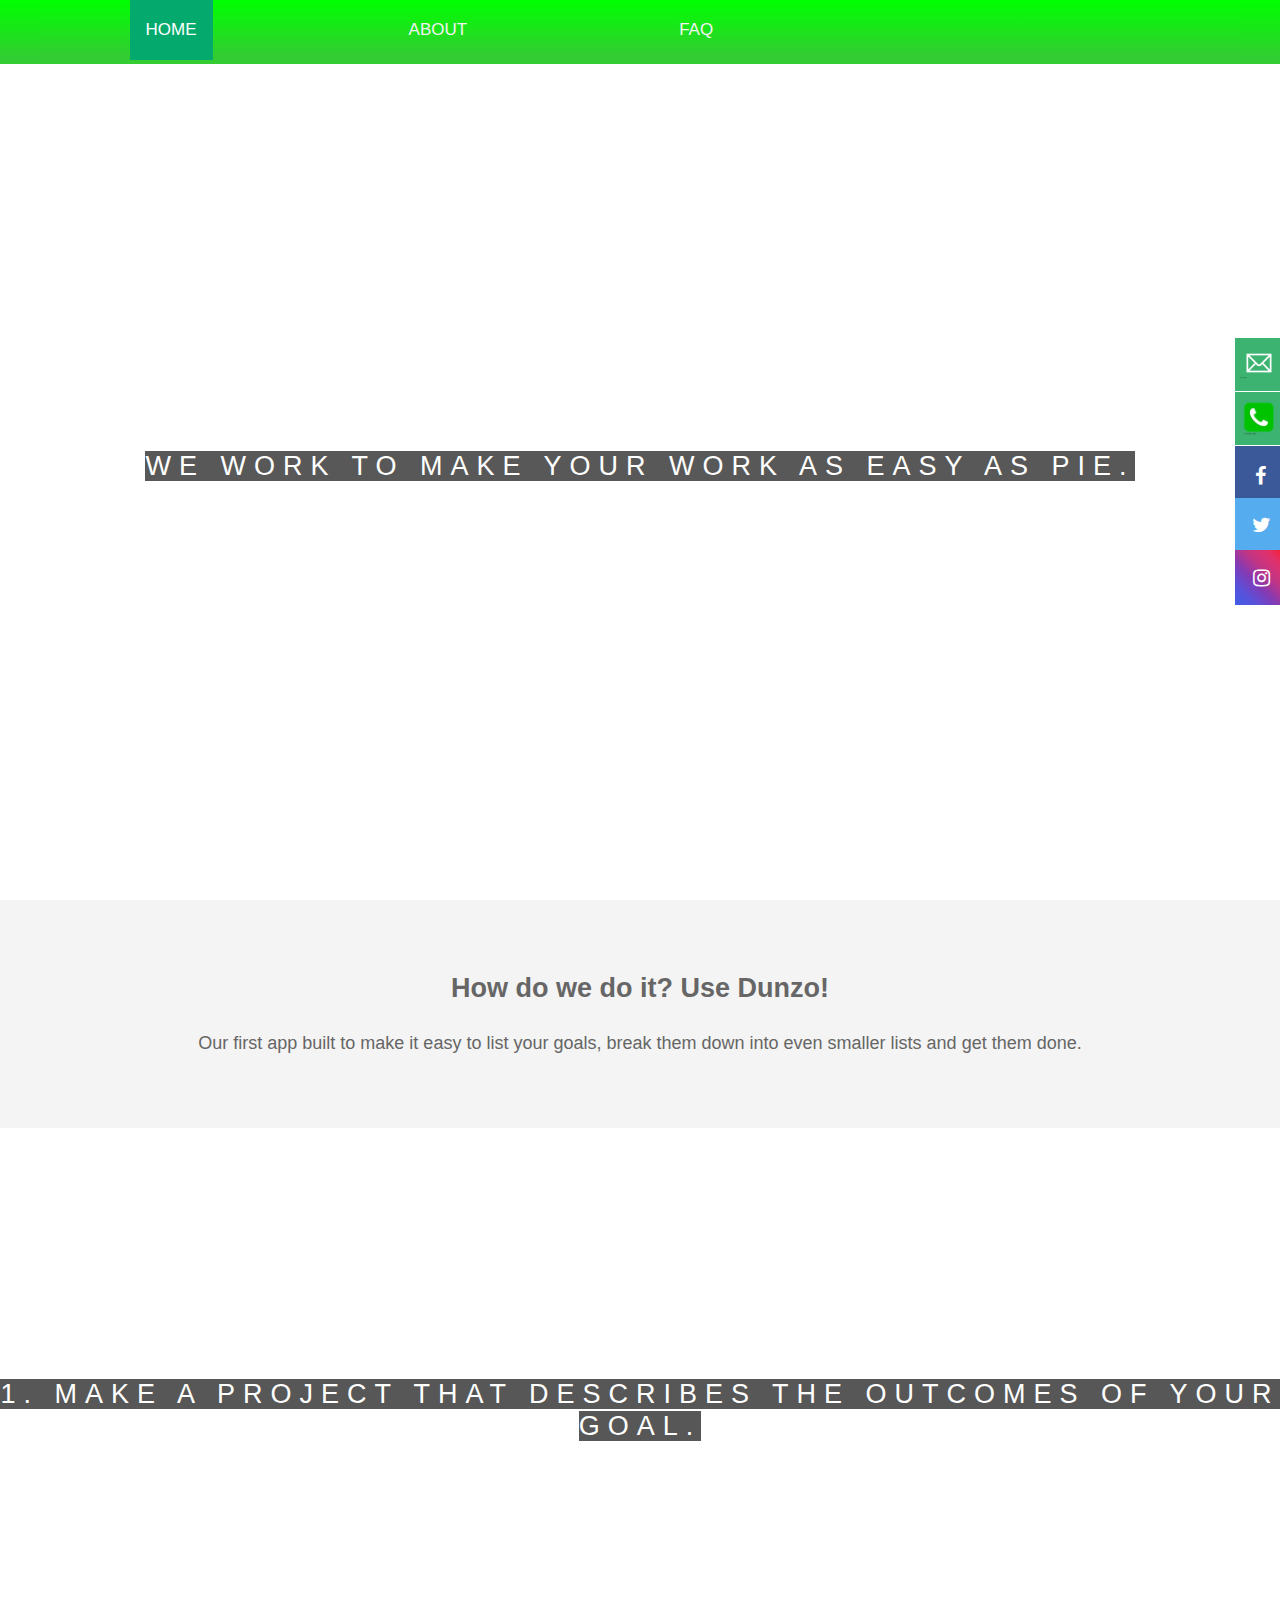
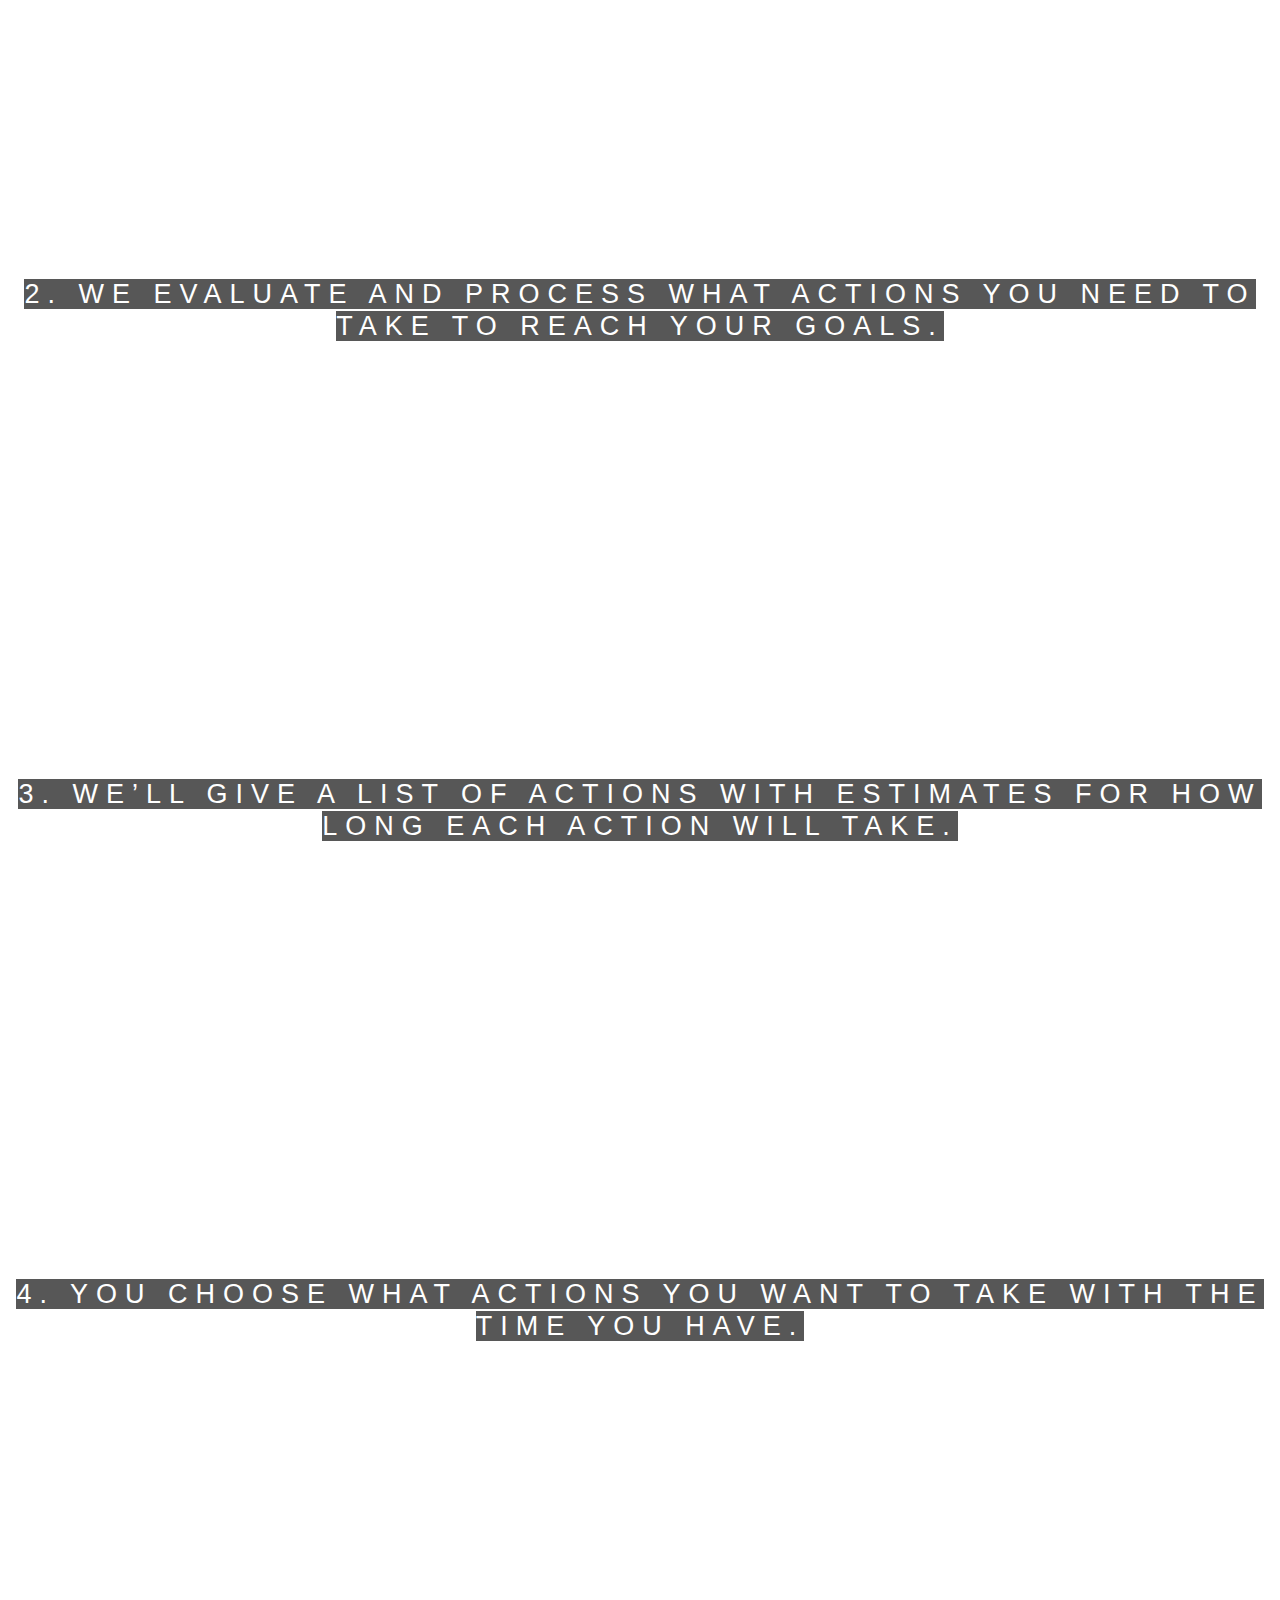
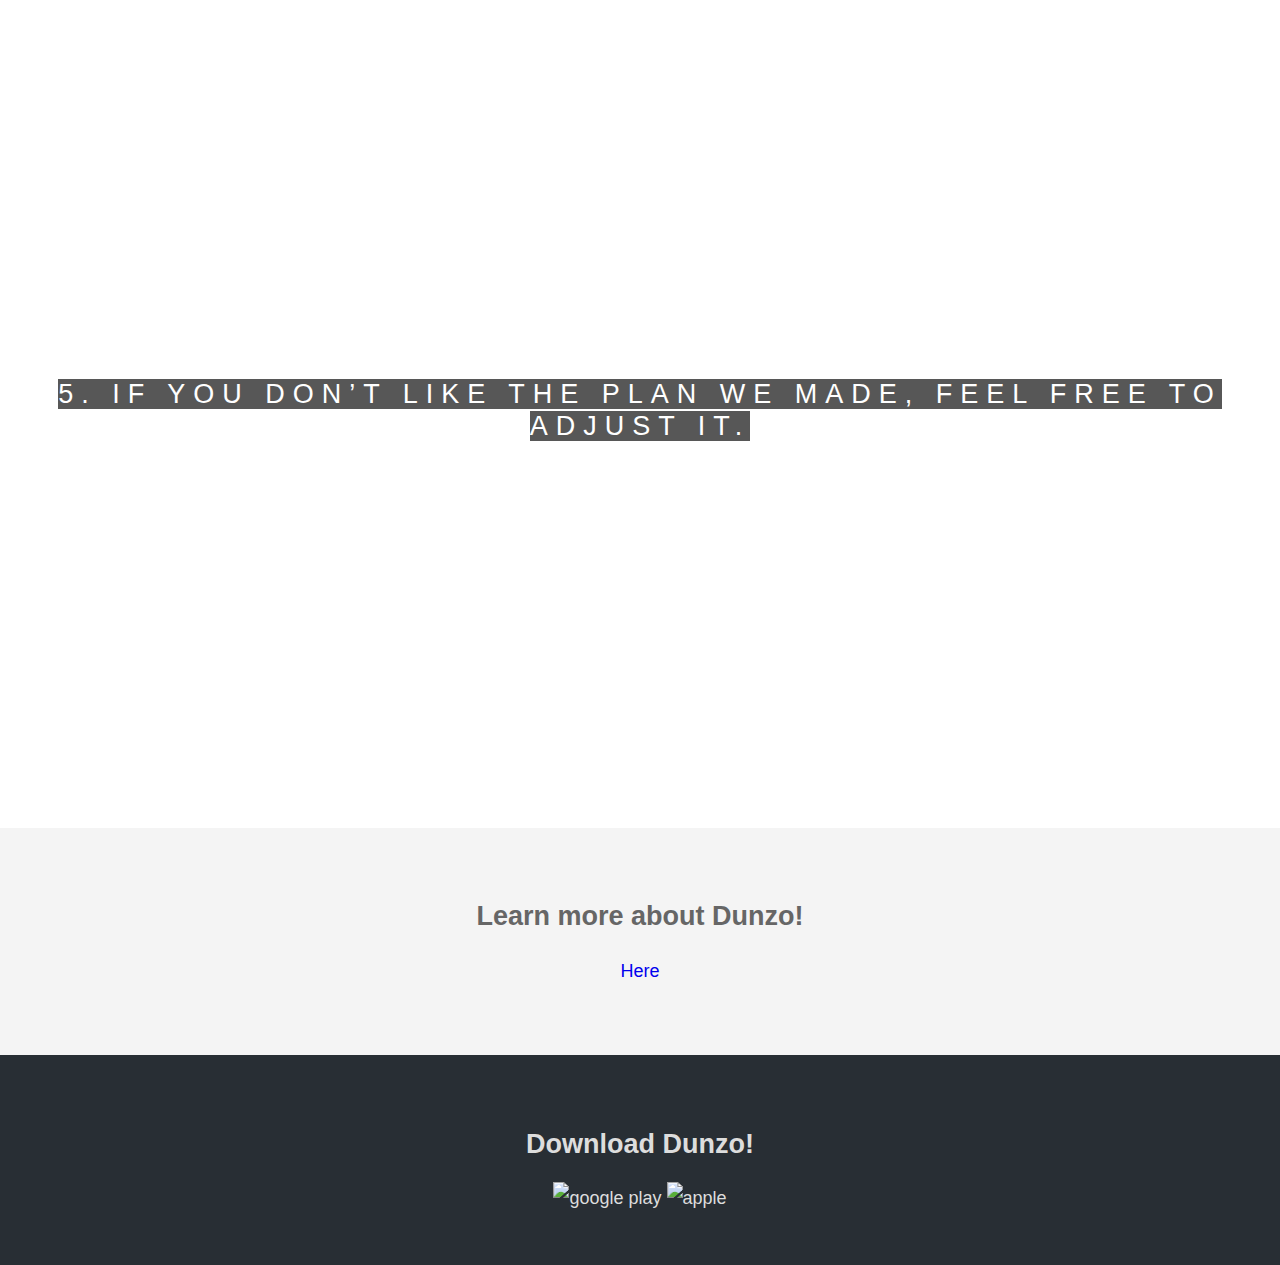
==== commit 88d7cc17: "update social media" ====
--- a/showmik/index.html
+++ b/showmik/index.html
@@ -7,25 +7,15 @@
       <meta http-equiv="X-UA-Compatible" content="ie=edge">
       <title>Dunzo!</title>
     <link rel="stylesheet" href="styles.css">
+    <link rel="stylesheet" href="https://cdnjs.cloudflare.com/ajax/libs/font-awesome/4.7.0/css/font-awesome.min.css">
    </head>
 <body>
   <header>
     <div class="container">
-      <nav class="nav">
-        <ul class="nav-list">
-        <li class="nav-item">
-          <a href="index.html" class="nav-link nav-link-logo"></a>
-        </li>
-        <li class="nav-item">
-          <a href="#" class="nav-link">Home</a>
-        </li>
-        <li class="nav-item">
-          <a href="#" class="nav-link">About</a>
-        </li>
-        <li class="nav-item">
-          <a href="#" class="nav-link">FAQ</a>
-        </li>
-      </ul>
+      <nav class="navbar">
+        <a class="active" href="C:/Users/gotJe/OneDrive/Documents/DUNZO!/showmik/index.html">HOME</a>
+        <a href="C:/Users/gotJe/OneDrive/Documents/DUNZO!/project-app/About-showmik.html">ABOUT</a>
+        <a href="C:/Users/gotJe/OneDrive/Documents/DUNZO!/Michaels%20portion/DONZO!%20FAQ.HTML">FAQ</a> 
     </nav>
   </div>
   </header>
@@ -38,9 +28,6 @@
       </span>
     </div>
   </div>
-      <figure>
-      <figcaption>Photo credit: Pexels.com</figcaption>
-    </figure>
 
   <section class = "section section-light">
     <h2>How do we do it? Use Dunzo!</h2> 
@@ -55,9 +42,6 @@
     </span>
     </div>
   </div>
-      <figure>
-      <figcaption>Photo credit: Pexels.com</figcaption>
-    </figure>
 
    <div class="pimg3">
     <div class="ptext">
@@ -66,9 +50,6 @@
     </span>
     </div>
   </div>
-    <figure>
-      <figcaption>Photo credit: Pexels.com</figcaption>
-    </figure>
 
   <div class="pimg4">
     <div class="ptext">
@@ -77,9 +58,6 @@
     </span>
     </div>
   </div>
-    <figure>
-      <figcaption>Photo credit: Pexels.com</figcaption>
-    </figure>
 
   <div class="pimg5">
     <div class="ptext">
@@ -88,9 +66,6 @@
     </span>
     </div>
   </div>
-      <figure>
-      <figcaption>Photo credit: Pexels.com</figcaption>
-    </figure>
 
   <div class="pimg6">
     <div class="ptext">
@@ -99,21 +74,40 @@
     </span>
     </div>
   </div>
-      <figure>
-      <figcaption>Photo credit: Pexels.com</figcaption>
-    </figure>
 
 <section class="section section-light">
   <h2>Learn more about Dunzo!</h2>
-  <p><a href="#">Here</a></p>
+  <p><a href="C:/Users/gotJe/OneDrive/Documents/DUNZO!/project-app/About-showmik.html">Here</a></p>
 </section>
+
+<!--social media and contact info--> 
+<div class="side-icons">
+  <div class="social"> 
+      <a href="https://www.facebook.com/" class="facebook"><i class="fa fa-facebook"></i></a> 
+      <a href="https://www.twitter.com/" class="twitter"><i class="fa fa-twitter"></i></a> 
+      <a href="https://www.instagram.com/" class="instgram"><i class="fa fa-instagram"></i></a>
+  </div>
+
+<div class="icons-container">
+    <ul class="icons">
+        <li>
+            <img src="images/email.png" width="40" height="40">
+            <p>Email:<a href="mailto:showmik.roy@gmail.com" style="color: black;"> <br>showmik.roy@gmail.com</a></p>
+        </li>
+        <li>
+            <img src="images/phone.png" width="40" height="40">
+            <p>Phone:<br> (123) 456-7890</p>
+        </li>
+    </ul>
+</div>
+</div>
 
 <section class="section section-dark">
   <h2>Download Dunzo!</h2>
-  <img src="images/apple.svg" alt ="apple">
+  <img src="images/google-play-badge.png" alt="google play">
   <script type="module" src="https://getbadgecdn.azureedge.net/ms-store-badge.bundled.js"></script>
 <ms-store-badge productid="" size="large"></ms-store-badge>
-<img src="images/google-play-badge.png" alt="google play">
+<img src="images/apple.svg" alt ="apple">
 </secion>
 </section>
 </body>
--- a/showmik/styles.css
+++ b/showmik/styles.css
@@ -1,9 +1,8 @@
 body, html {
   height: 100%;
   margin: 0;
-  font-size: 16px;
-  font-family: "Lato", sans-serif;
-  font-weight: 400;
+  font-size: 18px;
+  font-family: Arial, Helvetic, sans-serif;
   line-height: 1.8em;
   color: #666;
 }
@@ -83,22 +82,7 @@
   text-transform: uppercase;
 }
 
-figcaption {
-  display: block;
-  text-align: center;
-}
-
-.p {
-  font-size: 8px;
-  position: absolute;
-  top: 70%;
-  width: 100%;
-  text-align: center;
-  color: #000;
-  letter-spacing: 8px;
-  text-transform: uppercase;
-}
-.ptext .border {
+.ptext .border{
   background-color: #111;
   color: #fff;
   padding: none;
@@ -122,29 +106,46 @@
   top: 0;
   z-index: 1400;
   width: 100%;
-  height: 3.0rem;
-  background-color: #98FB98;
+  height: 3.55rem;
+  background: linear-gradient(to bottom, #00ff00 0%, #33cc33 93%);
   backdrop-filter: blur(2rem);
 }
 
-.nav-list{
+.navbar {
+  background-color: #333;
+  overflow: hidden;
+  width: 100%;
+  background: linear-gradient(to bottom, #00ff00 0%, #33cc33 93%);
+}
+.navbar a {
+  float: left;
+  color: #f2f2f2;
+  text-align: center;
+  padding: 14px 16px;
+  text-decoration: none;
+  font-size: 17px;
+
   list-style: none;
   display: flex;
   align-items: center;
   justify-content: space-between;
   margin: 0 5rem;
+  font-family: "Lato", sans-serif;
+}
+.navbar a:hover {
+  background-color: #ddd;
+  color: black;
+}
+.navbar a.active {
+  background-color: #04AA6D;
+  color: white;
 }
 .nav-link {
   font-size: 1rem;
-  color: #666;
+  color: #000;
   padding: 0 5rem;
   transition: opacity .5s;
   font-family: "Lato", sans-serif;
-
-}
-
-.nav-link:hover {
-  opacity: 0.7;
 }
 
 .nav-link-logo{
@@ -153,7 +154,84 @@
   background: url("images/application-logo.png") center no-repeat;
 }
 
-
-
-
-
+.footer {
+  padding: 10px;
+  color: white;
+  margin-left:-8px ;
+  margin-right: -8px;
+  text-decoration-color: white;
+}
+
+.social {
+  position: fixed;
+  right: -85px;
+  top: 430px;
+  width: 190px;
+}
+
+.social a {
+  display: block;
+  padding: 16px;
+  height: 20px; 
+  color: #efefef;
+  font-size: 20px;
+  text-align: center;
+}
+ 
+.fa-instagram {
+  background: linear-gradient(45DEG, #405DE6, #5851DB, #833AB4, #C13584, #E1306C, #FD1D1D);
+  padding: 17.5px;
+  margin-right: 17.5px;
+}
+
+.fa-facebook {
+  background: #3B5998;
+  padding: 19.5px;
+  margin-right: 19.5px;
+}
+
+.fa-twitter {
+  background: #55ACEE;
+  padding: 17px;
+  margin-right: 17px;
+}
+
+.fa {
+color:#fff;
+}
+
+.icons-container{
+  top:320px;
+  width:270px;
+  margin:0px;
+  padding:0px;
+  right:-185px;
+  position:fixed;
+}
+
+.icons li{
+  color:black;
+  height:53px;
+  padding:0px;
+  list-style-type:none;
+  margin:0px 0px 1px 0px;
+  background-color:#3cb371; 
+}
+
+.icons li:hover{
+  margin-left:-180px;
+}
+
+.icons li img{
+  float:left;
+  margin: 5px 4px;
+  margin-right:5px;
+}
+
+.icons li p{
+  margin:0px;
+  padding-top:5px;
+  font-size:15px;
+  line-height:13px;
+
+}
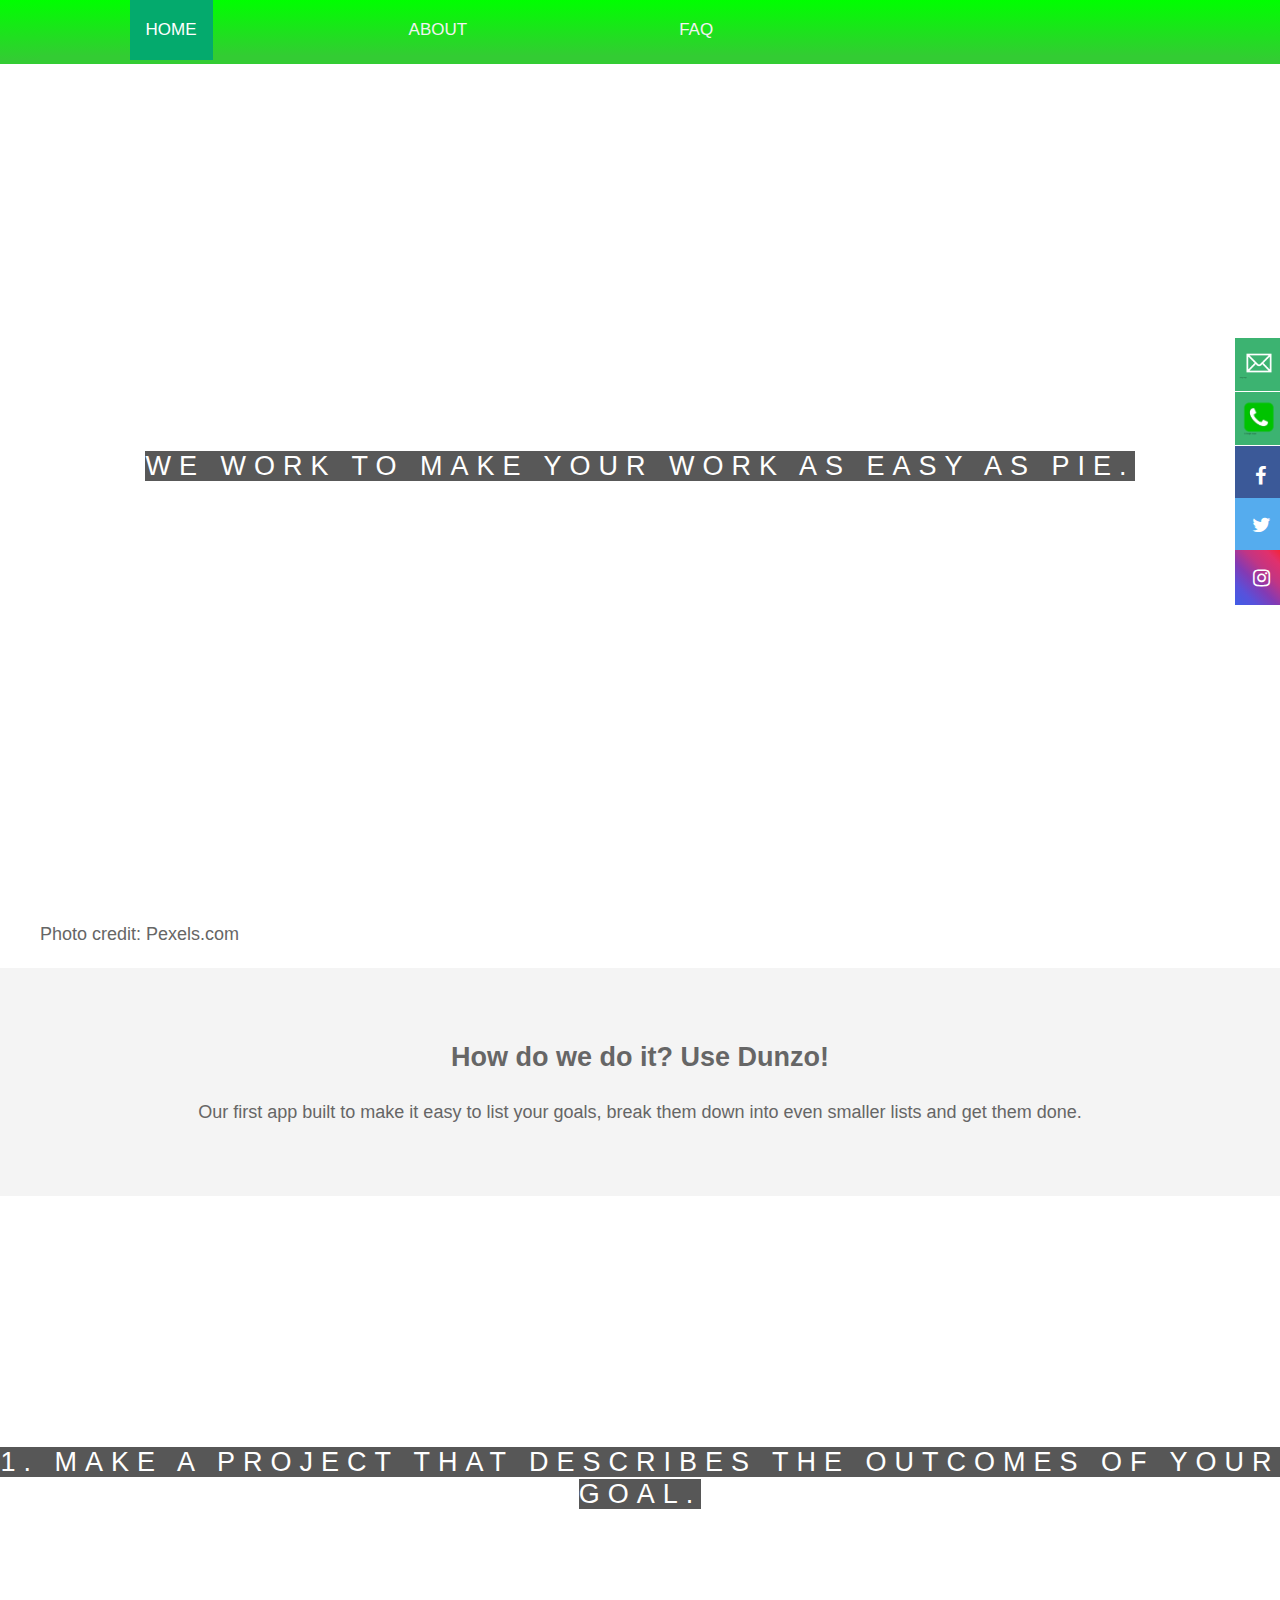
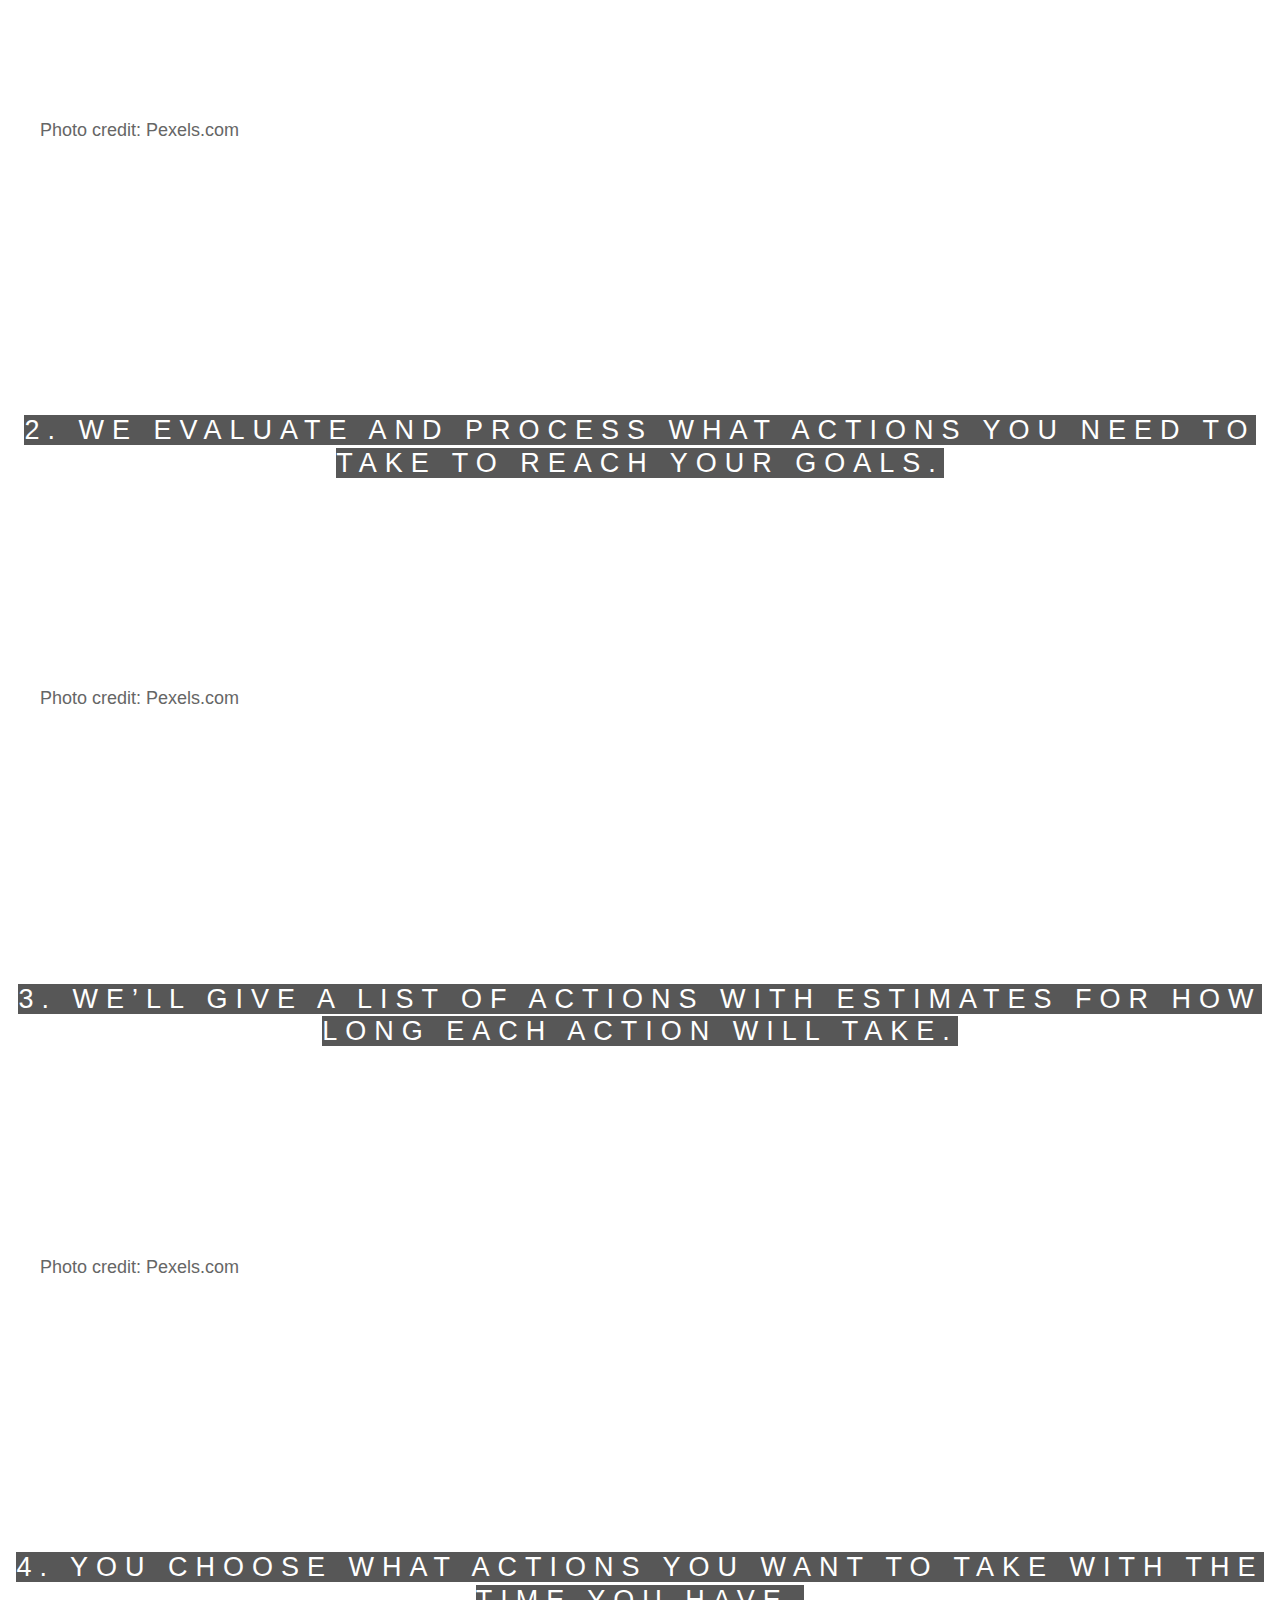
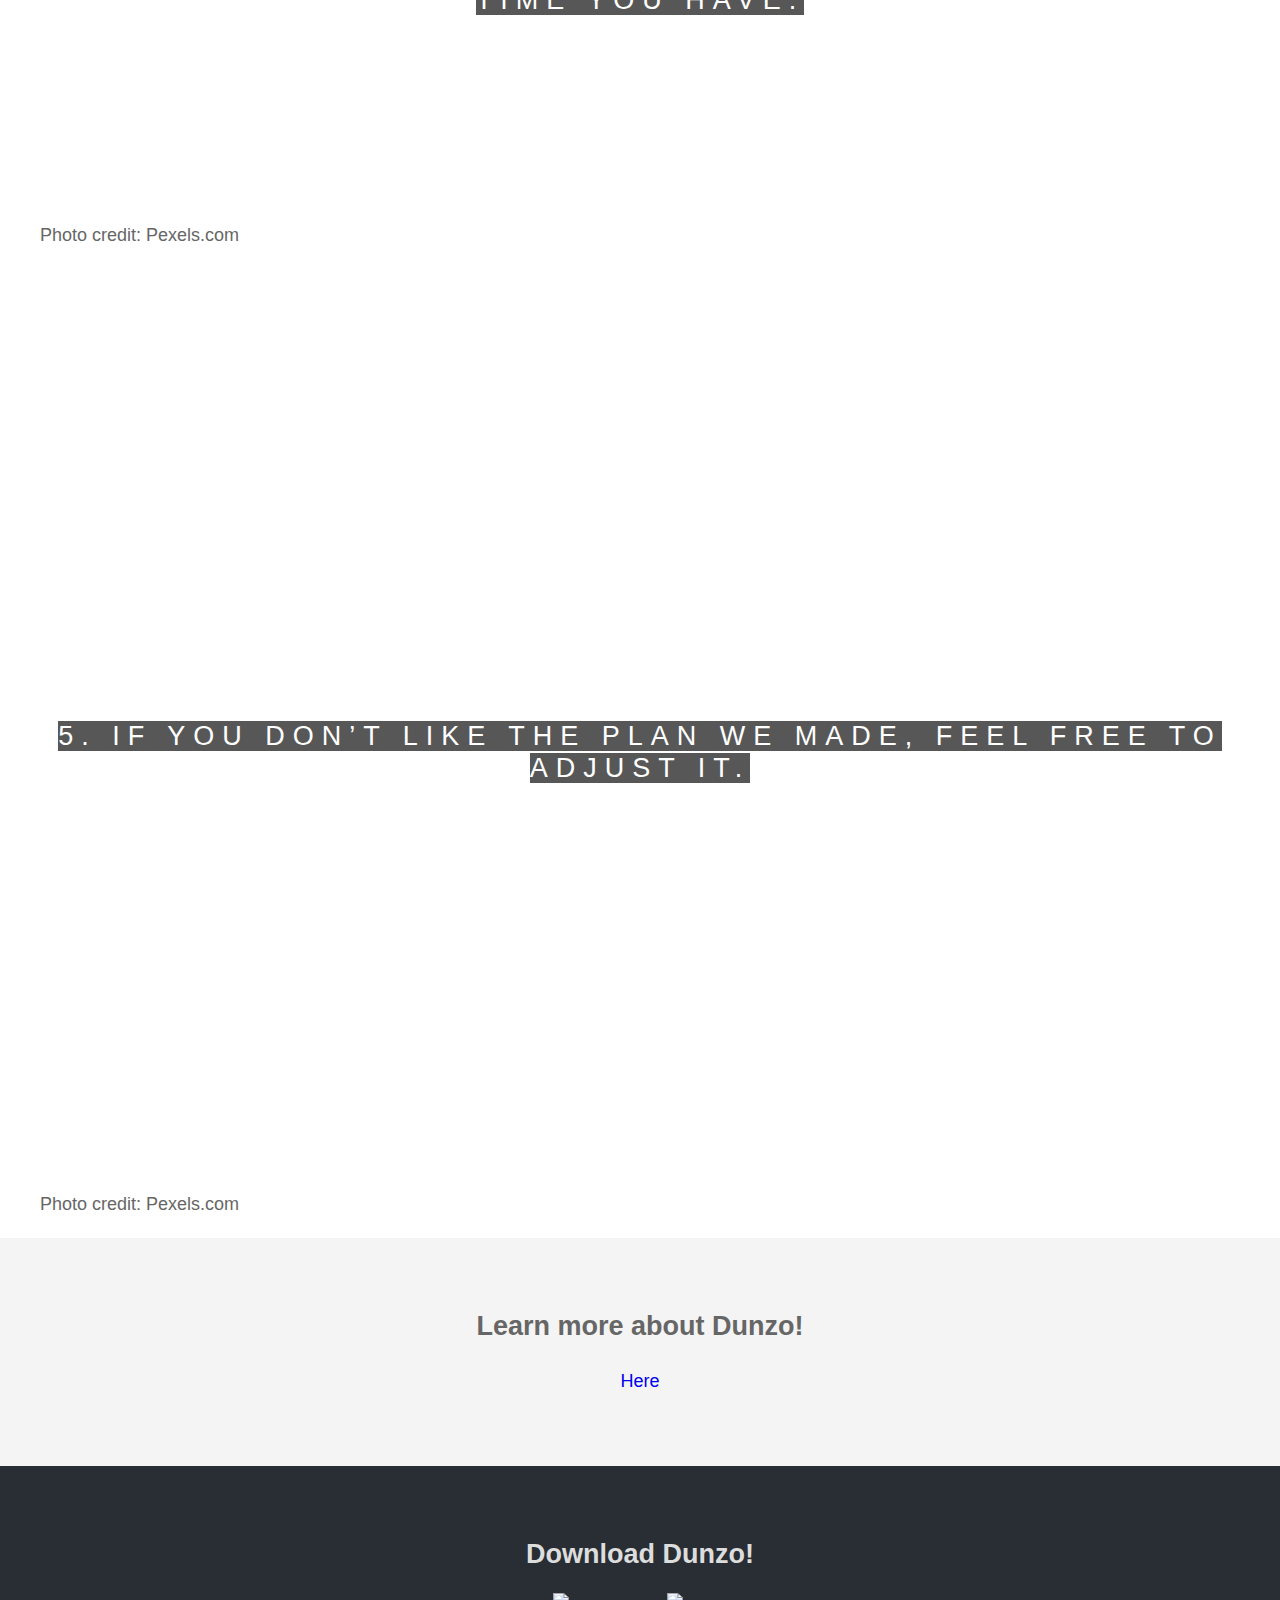
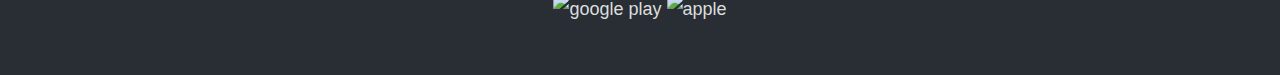
==== commit 867fcc52: "citations updates" ====
--- a/showmik/index.html
+++ b/showmik/index.html
@@ -1,5 +1,5 @@
 <!DOCTYPE html>
-<html lang="en" dir="ltr">
+<html lang="en" dir="ltr" >
   <head>
     <meta charset="UTF-8">
     <meta name="viewport" 
@@ -13,9 +13,9 @@
   <header>
     <div class="container">
       <nav class="navbar">
-        <a class="active" href="C:/Users/gotJe/OneDrive/Documents/DUNZO!/showmik/index.html">HOME</a>
-        <a href="C:/Users/gotJe/OneDrive/Documents/DUNZO!/project-app/About-showmik.html">ABOUT</a>
-        <a href="C:/Users/gotJe/OneDrive/Documents/DUNZO!/Michaels%20portion/DONZO!%20FAQ.HTML">FAQ</a> 
+        <a class="active" href="https://micham28.github.io/DUNZO.github.io/showmik/index.html">HOME</a>
+        <a href="https://micham28.github.io/DUNZO.github.io/project-app/About-showmik.html">ABOUT</a>
+        <a href="https://micham28.github.io/DUNZO.github.io/Michaels%20portion/DONZO!%20FAQ.HTML">FAQ</a> 
     </nav>
   </div>
   </header>
@@ -28,6 +28,9 @@
       </span>
     </div>
   </div>
+  <figure>
+      <figcaption>Photo credit: Pexels.com</figcaption>
+    </figure>
 
   <section class = "section section-light">
     <h2>How do we do it? Use Dunzo!</h2> 
@@ -42,6 +45,9 @@
     </span>
     </div>
   </div>
+    <figure>
+      <figcaption>Photo credit: Pexels.com</figcaption>
+    </figure>
 
    <div class="pimg3">
     <div class="ptext">
@@ -50,6 +56,9 @@
     </span>
     </div>
   </div>
+    <figure>
+      <figcaption>Photo credit: Pexels.com</figcaption>
+    </figure>
 
   <div class="pimg4">
     <div class="ptext">
@@ -58,6 +67,9 @@
     </span>
     </div>
   </div>
+    <figure>
+      <figcaption>Photo credit: Pexels.com</figcaption>
+    </figure>
 
   <div class="pimg5">
     <div class="ptext">
@@ -66,6 +78,9 @@
     </span>
     </div>
   </div>
+    <figure>
+      <figcaption>Photo credit: Pexels.com</figcaption>
+    </figure>
 
   <div class="pimg6">
     <div class="ptext">
@@ -74,6 +89,9 @@
     </span>
     </div>
   </div>
+    <figure>
+      <figcaption>Photo credit: Pexels.com</figcaption>
+    </figure>
 
 <section class="section section-light">
   <h2>Learn more about Dunzo!</h2>
@@ -92,7 +110,7 @@
     <ul class="icons">
         <li>
             <img src="images/email.png" width="40" height="40">
-            <p>Email:<a href="mailto:showmik.roy@gmail.com" style="color: black;"> <br>showmik.roy@gmail.com</a></p>
+            <p>Email:<a href="mailto:showmik.roy@gmail.com" style="color: black;"> <br>showmik.---@gmail.com</a></p>
         </li>
         <li>
             <img src="images/phone.png" width="40" height="40">
